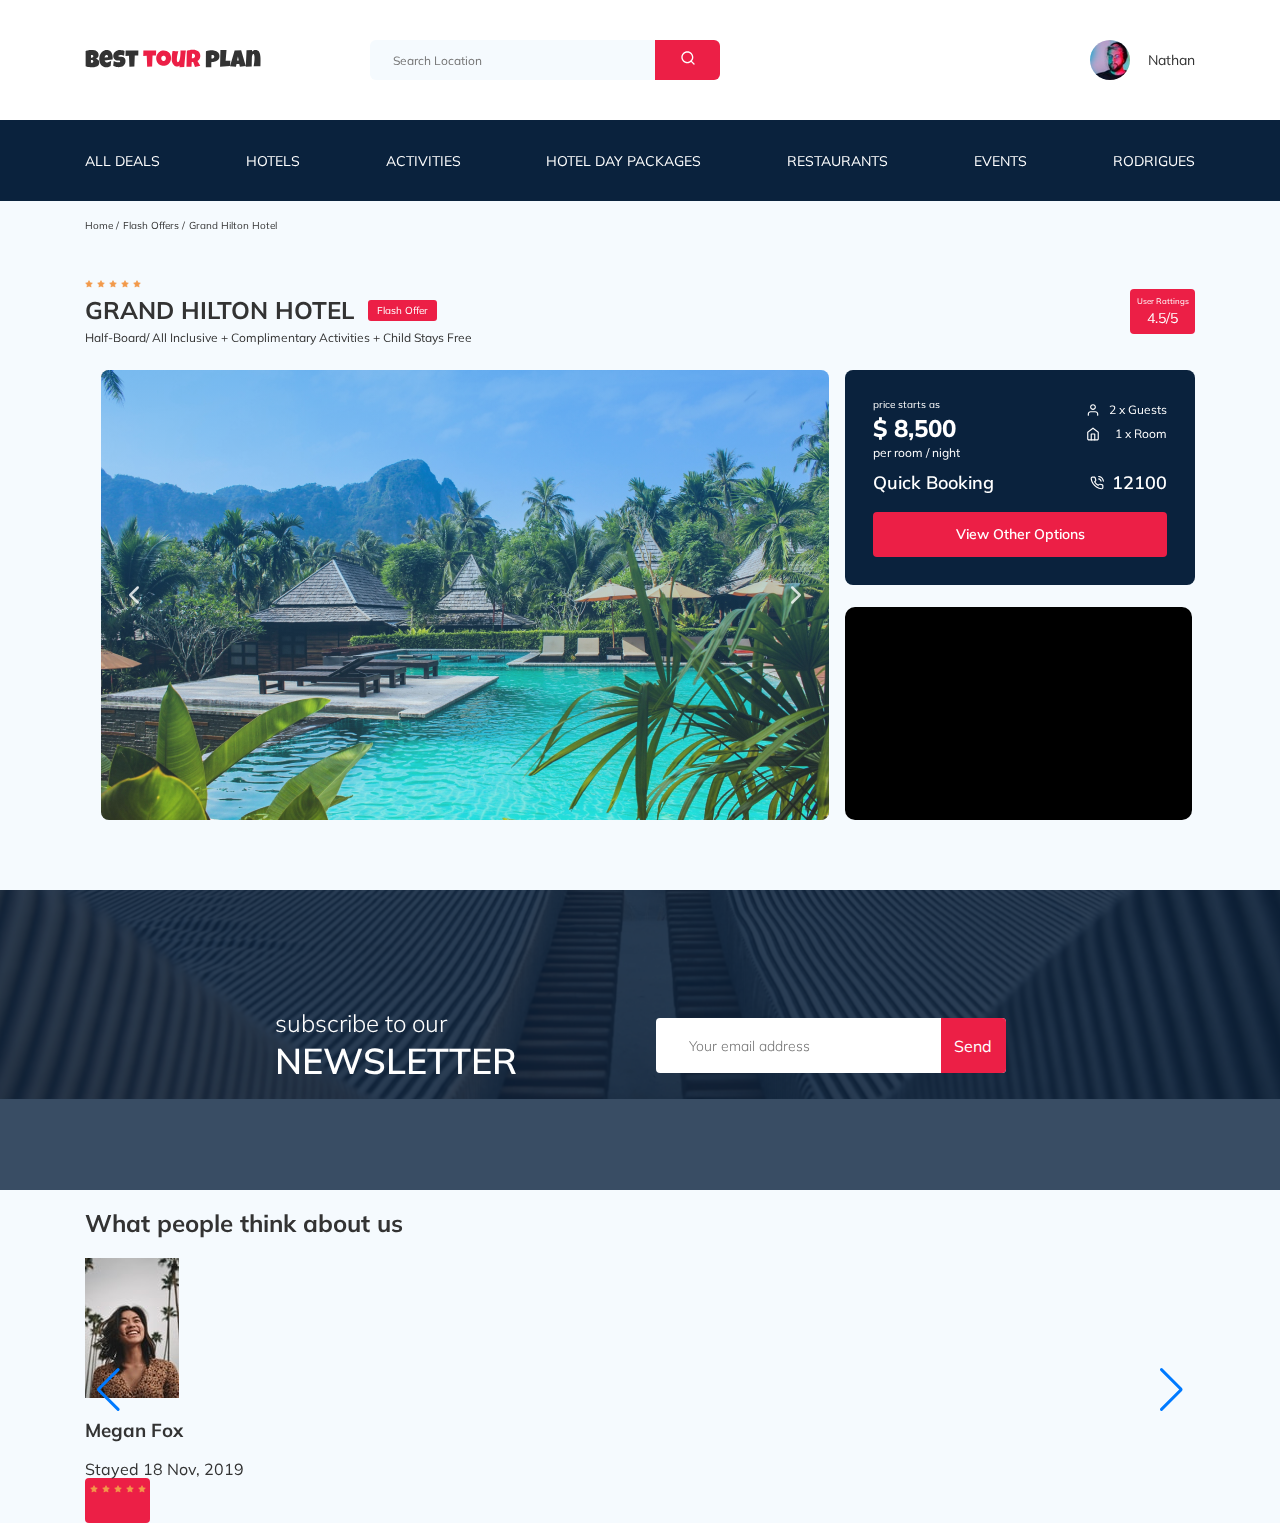
==== index.html @ 9c8f4559 "fix: hotel-slider" ====
<!DOCTYPE html>
<html lang="en">
<head>
    <meta charset="UTF-8">
    <meta http-equiv="X-UA-Compatible" content="IE=edge">
    <meta name="viewport" content="width=device-width, initial-scale=1.0">
    <title>Best Tour Plan - Hotel Booking</title>
    <link rel="preconnect" href="https://fonts.gstatic.com">
    <link href="https://fonts.googleapis.com/css2?family=Mulish:wght@400;700&family=Nunito:wght@400;700;800&display=swap"
        rel="stylesheet">
    <link rel="stylesheet" href="css/swiper-bundle.min.css">
    <link rel="stylesheet" href="css/style.css">
</head>
<body>
    <header class="navbar">
        <div class="container">
            <div class="navbar-top">
                <a href="#" class="logo">
                    <img src="image/horizontal-logo.svg" alt="Logo: Best Tour Plan" class="logo__image">
                </a>

                <form action="#" class="search navbar__search">
                    <input type="text" class="search__input" placeholder="Search Location">
                    <button class="search__button">
                        <img src="image/search.svg" alt="Icon: Search">
                    </button>
                </form>

                <a href="#" class="user navbar__user">
                    <img src="image/user-avatar.jpg" alt="avatar: Nathan" class="user__avatar">
                    <span class="user__name">Nathan</span>
                </a>
                <!-- /.user -->

                <button class="menu-button navbar-top__menu-button">
                    <span class="menu-button__line"></span>
                    <span class="menu-button__line"></span>
                    <span class="menu-button__line"></span>
                </button>
                <!-- /.navbar-top__menu-btn -->
            </div>
            <!-- /.navbar-top -->
        </div>
        <!-- /.container -->

        <div class="navbar-bottom">
            <div class="container">
                <ul class="navbar-menu">
                    <li class="navbar-menu__item">
                        <a href="#" class="navbar-menu__link">All Deals</a>
                    </li>
                    <li class="navbar-menu__item">
                        <a href="#" class="navbar-menu__link">Hotels</a>
                    </li>
                    <li class="navbar-menu__item">
                        <a href="#" class="navbar-menu__link">Activities</a>
                    </li>
                    <li class="navbar-menu__item">
                        <a href="#" class="navbar-menu__link">Hotel Day Packages</a>
                    </li>
                    <li class="navbar-menu__item">
                        <a href="#" class="navbar-menu__link">Restaurants</a>
                    </li>
                    <li class="navbar-menu__item">
                        <a href="#" class="navbar-menu__link">Events</a>
                    </li>
                    <li class="navbar-menu__item">
                        <a href="#" class="navbar-menu__link">Rodrigues</a>
                    </li>
                </ul>
            </div>
        </div>
        <!-- /.navbar-menu -->
    </header>
    <!-- /.header -->

    <nav class="breadcrumb">
        <div class="container">
            <ul class="breadcrumb-list">
                <li class="breadcrumb-list__item">
                    <a href="#" class="breadcrumb-list__link">Home</a>
                </li>
                <li class="breadcrumb-list__item">
                    <a href="#" class="breadcrumb-list__link">Flash Offers</a>
                </li>
                <li class="breadcrumb-list__item">
                    Grand Hilton Hotel
                </li>
            </ul>
            <!-- /.breadcrumb-list -->
        </div>
        <!-- /.container -->
    </nav>
    <!-- /.breadcrumb -->

    <section class="hotel">
        <div class="container">
            <div class="hotel-info">
                <div class="hotel-info__text">
                    <div class="hotel-wrapper">
                        <div class="stars">
                            <img src="image/star.svg" alt="star">
                            <img src="image/star.svg" alt="star">
                            <img src="image/star.svg" alt="star">
                            <img src="image/star.svg" alt="star">
                            <img src="image/star.svg" alt="star">
                        </div>
                        <!-- /.stars -->
                        <h1 class="hotel-name hotel-info__name">GRAND HILTON HOTEL</h1>
                        <span class="offer hotel-info__offer">Flash Offer</span>
                    </div>
                    <!-- /.hotel-wrapper -->
                    <p class="hotel-description hotel-info__description">
                        Half-Board/ All Inclusive + Complimentary Activities + Child Stays Free
                    </p>
                </div>
                <!-- /.hotel-info__text -->

                <div class="rating hotel-info__rating">
                    <span class="rating__text">User Rattings</span>
                    <span class="rating__counter">4.5/5</span>
                </div>
                <!-- /.hotel-info__rating -->
            </div>
            <!-- /.hotel-info -->

            <div class="hotel-grid">
                <!-- Slider main container -->
                <div class="swiper-container hotel-slider hotel__slider">
                    <!-- Additional required wrapper -->
                    <div class="swiper-wrapper">
                        <!-- Slides -->
                        <div class="swiper-slide hotel-slider__item">
                            <img class="swiper-slide__image" src="image/slide.jpg" alt="slide 1">
                        </div>
                        <div class="swiper-slide hotel-slider__item">
                            <img class="swiper-slide__image" src="image/slide-2.jpg" alt="slide 2">
                        </div>
                        <div class="swiper-slide hotel-slider__item">
                            <img class="swiper-slide__image" src="image/slide-3.jpg" alt="slide 3">
                        </div>
                        <div class="swiper-slide hotel-slider__item">
                            <img class="swiper-slide__image" src="image/slide-4.jpg" alt="slide 3">
                        </div>
                        <div class="swiper-slide hotel-slider__item">
                            <img class="swiper-slide__image" src="image/slide-5.jpg" alt="slide 3">
                        </div>
                        ...
                    </div>
                    <!-- If we need navigation buttons -->
                    <button class="hotel-slider__button hotel-slider__button--prev"></button>
                    <button class="hotel-slider__button hotel-slider__button--next"></button>
                </div>
                <!-- /.swiper-wrapper -->

                <div class="hotel-right">
                    <div class="booking">
                        <div class="booking__info">
                            <div class="booking__price">
                                <span class="booking__start">price starts as</span>
                                <strong class="booking__pricetag">$ 8,500</strong>
                                <span class="booking__per-room">per room / night</span>
                            </div>
                            <!-- /.booking__price -->
                            <div class="booking__room">
                                <div class="booking__text">
                                    <img src="image/user.svg" alt="Icon: user" class="booking__icon">
                                    <span class="booking__description">2 x Guests</span>
                                </div>
                                <!-- /.booking__text -->
                                <div class="booking__text">
                                    <img src="image/home.svg" alt="Icon: home" class="booking__icon">
                                    <span class="booking__description">1 x Room</span>
                                </div>
                                <!-- /.booking__text -->
                            </div>
                            <!-- /.booking__room -->
                        </div>
                        <!-- /.booking__info -->
                    
                        <div class="booking__call-center">
                            <span class="booking__heading">Quick Booking</span>
                            <a href="tel:12100" class="booking__number">
                                <img src="image/phone-call.svg" alt="Icon: phone">
                                <span class="booking__num">12100</span>
                            </a>
                        </div>
                        <!-- /.booking__call-center -->
                    
                        <button class="button booking__button">View Other Options</button>
                    </div>
                    <!-- /.booking -->
                    
                    <div class="map">
                        <iframe
                            src="https://www.google.com/maps/embed?pb=!1m18!1m12!1m3!1d7904.092076195452!2d98.29063235278838!3d7.89025261319599!2m3!1f0!2f0!3f0!3m2!1i1024!2i768!4f13.1!3m3!1m2!1s0x30503b7bfcd9f903%3A0xf7065fac1e3d7c48!2sDoubleTree%20by%20Hilton%20Phuket%20Banthai%20Resort!5e0!3m2!1sru!2sru!4v1622367043527!5m2!1sru!2sru"
                            width="100%" height="213" style="border:0;" allowfullscreen="" loading="lazy">
                        </iframe>
                    </div>
                    <!-- /.map -->
                </div>
                <!-- /.hotel-right -->
            </div>
            <!-- /.hotel-grid -->
        </div>
        <!-- /.container -->
    </section>
    <!-- /.hotel -->

    <section class="newsletter parallax-window" data-parallax="scroll" data-image-src="image/newsletter-bg.jpg">
        <div class="newsletter-wrapper">
            <h2 class="newsletter-title newsletter__title">
                subscribe to our
                <span class="newsletter-title__strong">Newsletter</span>
            </h2>
            <form action="#" class="subscribe newsletter__subscribe">
                <input type="text" class="subscribe__input" placeholder="Your email address">
                <button class="subscribe__button">Send</button>
            </form>
        </div>
        <!-- /.newsletter-wrapper -->
    </section>
    <!-- /.newsletter -->

    <section class="reviews">
        <div class="container">
            <h2 class="section-title">What people think about us</h2>

            <!-- Slider main container -->
            <div class="swiper-container reviews-slider">
                <!-- Additional required wrapper -->
                <div class="swiper-wrapper">
                    <!-- Slides -->
                    <div class="swiper-slide">
                        <div class="reviews-slider__item">
                            <div class="reviews-slider__profile">
                                <img 
                                    src="image/reviews-avatar.jpg" 
                                    alt="Photo: Megan Fox" 
                                    class="reviews-slider__avatar"
                                >
                                <h3 class="reviews-slider__username">Megan Fox</h3>
                                <span class="reviews-slider__date">Stayed 18 Nov, 2019</span>
                                <div class="rating">
                                    <img src="image/star.svg" alt="star">
                                    <img src="image/star.svg" alt="star">
                                    <img src="image/star.svg" alt="star">
                                    <img src="image/star.svg" alt="star">
                                    <img src="image/star.svg" alt="star">
                                </div>
                                <!-- /.rating -->
                            </div>
                            <!-- /.reviews-slider__profile -->
                        </div>
                        <!-- /.reviews-slider__item -->
                    </div>
                    <!-- /.swiper-slide -->
                    ...
                </div>
                <!-- /.Additional required wrapper -->
            
                <!-- If we need navigation buttons -->
                <div class="swiper-button-prev"></div>
                <div class="swiper-button-next"></div>
            </div>
            <!-- /.swiper-container reviews-slider -->
        </div>
        <!-- /.container -->
    </section>
    <!-- /.reviews -->

    <script src="js/jquery-3.6.0.min.js"></script>
    <script src="js/swiper-bundle.min.js"></script>
    <script src="js/parallax.js"></script>
    <script src="js/main.js"></script>
</body>
</html>
---- css/style.css ----
* {
  -webkit-box-sizing: border-box;
          box-sizing: border-box;
}

body {
  font-family: 'Mulish', sans-serif;
  background-color: #F5FAFE;
  color: #333333;
}

.container {
  max-width: 1110px;
  margin: auto;
}

img {
  max-width: 100%;
}

/*! normalize.css v8.0.1 | MIT License | github.com/necolas/normalize.css */
/* Document
   ========================================================================== */
/**
 * 1. Correct the line height in all browsers.
 * 2. Prevent adjustments of font size after orientation changes in iOS.
 */
html {
  line-height: 1.15;
  /* 1 */
  -webkit-text-size-adjust: 100%;
  /* 2 */
}

/* Sections
   ========================================================================== */
/**
 * Remove the margin in all browsers.
 */
body {
  margin: 0;
}

/**
 * Render the `main` element consistently in IE.
 */
main {
  display: block;
}

/**
 * Correct the font size and margin on `h1` elements within `section` and
 * `article` contexts in Chrome, Firefox, and Safari.
 */
h1 {
  font-size: 2em;
  margin: 0.67em 0;
}

/* Grouping content
   ========================================================================== */
/**
 * 1. Add the correct box sizing in Firefox.
 * 2. Show the overflow in Edge and IE.
 */
hr {
  -webkit-box-sizing: content-box;
          box-sizing: content-box;
  /* 1 */
  height: 0;
  /* 1 */
  overflow: visible;
  /* 2 */
}

/**
 * 1. Correct the inheritance and scaling of font size in all browsers.
 * 2. Correct the odd `em` font sizing in all browsers.
 */
pre {
  font-family: monospace, monospace;
  /* 1 */
  font-size: 1em;
  /* 2 */
}

/* Text-level semantics
   ========================================================================== */
/**
 * Remove the gray background on active links in IE 10.
 */
a {
  background-color: transparent;
}

/**
 * 1. Remove the bottom border in Chrome 57-
 * 2. Add the correct text decoration in Chrome, Edge, IE, Opera, and Safari.
 */
abbr[title] {
  border-bottom: none;
  /* 1 */
  text-decoration: underline;
  /* 2 */
  -webkit-text-decoration: underline dotted;
          text-decoration: underline dotted;
  /* 2 */
}

/**
 * Add the correct font weight in Chrome, Edge, and Safari.
 */
b,
strong {
  font-weight: bolder;
}

/**
 * 1. Correct the inheritance and scaling of font size in all browsers.
 * 2. Correct the odd `em` font sizing in all browsers.
 */
code,
kbd,
samp {
  font-family: monospace, monospace;
  /* 1 */
  font-size: 1em;
  /* 2 */
}

/**
 * Add the correct font size in all browsers.
 */
small {
  font-size: 80%;
}

/**
 * Prevent `sub` and `sup` elements from affecting the line height in
 * all browsers.
 */
sub,
sup {
  font-size: 75%;
  line-height: 0;
  position: relative;
  vertical-align: baseline;
}

sub {
  bottom: -0.25em;
}

sup {
  top: -0.5em;
}

/* Embedded content
   ========================================================================== */
/**
 * Remove the border on images inside links in IE 10.
 */
img {
  border-style: none;
}

/* Forms
   ========================================================================== */
/**
 * 1. Change the font styles in all browsers.
 * 2. Remove the margin in Firefox and Safari.
 */
button,
input,
optgroup,
select,
textarea {
  font-family: inherit;
  /* 1 */
  font-size: 100%;
  /* 1 */
  line-height: 1.15;
  /* 1 */
  margin: 0;
  /* 2 */
}

/**
 * Show the overflow in IE.
 * 1. Show the overflow in Edge.
 */
button,
input {
  /* 1 */
  overflow: visible;
}

/**
 * Remove the inheritance of text transform in Edge, Firefox, and IE.
 * 1. Remove the inheritance of text transform in Firefox.
 */
button,
select {
  /* 1 */
  text-transform: none;
}

/**
 * Correct the inability to style clickable types in iOS and Safari.
 */
button,
[type="button"],
[type="reset"],
[type="submit"] {
  -webkit-appearance: button;
}

/**
 * Remove the inner border and padding in Firefox.
 */
button::-moz-focus-inner,
[type="button"]::-moz-focus-inner,
[type="reset"]::-moz-focus-inner,
[type="submit"]::-moz-focus-inner {
  border-style: none;
  padding: 0;
}

/**
 * Restore the focus styles unset by the previous rule.
 */
button:-moz-focusring,
[type="button"]:-moz-focusring,
[type="reset"]:-moz-focusring,
[type="submit"]:-moz-focusring {
  outline: 1px dotted ButtonText;
}

/**
 * Correct the padding in Firefox.
 */
fieldset {
  padding: 0.35em 0.75em 0.625em;
}

/**
 * 1. Correct the text wrapping in Edge and IE.
 * 2. Correct the color inheritance from `fieldset` elements in IE.
 * 3. Remove the padding so developers are not caught out when they zero out
 *    `fieldset` elements in all browsers.
 */
legend {
  -webkit-box-sizing: border-box;
          box-sizing: border-box;
  /* 1 */
  color: inherit;
  /* 2 */
  display: table;
  /* 1 */
  max-width: 100%;
  /* 1 */
  padding: 0;
  /* 3 */
  white-space: normal;
  /* 1 */
}

/**
 * Add the correct vertical alignment in Chrome, Firefox, and Opera.
 */
progress {
  vertical-align: baseline;
}

/**
 * Remove the default vertical scrollbar in IE 10+.
 */
textarea {
  overflow: auto;
}

/**
 * 1. Add the correct box sizing in IE 10.
 * 2. Remove the padding in IE 10.
 */
[type="checkbox"],
[type="radio"] {
  -webkit-box-sizing: border-box;
          box-sizing: border-box;
  /* 1 */
  padding: 0;
  /* 2 */
}

/**
 * Correct the cursor style of increment and decrement buttons in Chrome.
 */
[type="number"]::-webkit-inner-spin-button,
[type="number"]::-webkit-outer-spin-button {
  height: auto;
}

/**
 * 1. Correct the odd appearance in Chrome and Safari.
 * 2. Correct the outline style in Safari.
 */
[type="search"] {
  -webkit-appearance: textfield;
  /* 1 */
  outline-offset: -2px;
  /* 2 */
}

/**
 * Remove the inner padding in Chrome and Safari on macOS.
 */
[type="search"]::-webkit-search-decoration {
  -webkit-appearance: none;
}

/**
 * 1. Correct the inability to style clickable types in iOS and Safari.
 * 2. Change font properties to `inherit` in Safari.
 */
::-webkit-file-upload-button {
  -webkit-appearance: button;
  /* 1 */
  font: inherit;
  /* 2 */
}

/* Interactive
   ========================================================================== */
/*
 * Add the correct display in Edge, IE 10+, and Firefox.
 */
details {
  display: block;
}

/*
 * Add the correct display in all browsers.
 */
summary {
  display: list-item;
}

/* Misc
   ========================================================================== */
/**
 * Add the correct display in IE 10+.
 */
template {
  display: none;
}

/**
 * Add the correct display in IE 10.
 */
[hidden] {
  display: none;
}

.navbar {
  background: #fff;
}

.navbar-top {
  display: -webkit-box;
  display: -ms-flexbox;
  display: flex;
  -webkit-box-align: center;
      -ms-flex-align: center;
          align-items: center;
  -webkit-box-pack: justify;
      -ms-flex-pack: justify;
          justify-content: space-between;
  padding-top: 40px;
  padding-bottom: 40px;
}

.navbar-top__menu-button {
  display: none;
}

.navbar__search {
  margin-right: auto;
  margin-left: 108px;
}

.navbar-bottom {
  background-color: #0A223D;
}

.navbar-menu {
  list-style: none;
  margin: 0;
  padding: 31px 0;
  display: -webkit-box;
  display: -ms-flexbox;
  display: flex;
  -webkit-box-pack: justify;
      -ms-flex-pack: justify;
          justify-content: space-between;
  -webkit-box-align: center;
      -ms-flex-align: center;
          align-items: center;
  color: #fff;
}

.navbar-menu__link {
  color: inherit;
  text-decoration: none;
  text-transform: uppercase;
  font-size: 14px;
  line-height: 18px;
}

.logo {
  width: 177px;
}

.search {
  display: -webkit-box;
  display: -ms-flexbox;
  display: flex;
  position: relative;
  overflow: hidden;
  border-radius: 6px;
  height: 40px;
}

.search__input {
  width: 350px;
  height: 100%;
  padding-left: 23px;
  padding-right: 75px;
  background-color: #F5FAFE;
  border: none;
  font-size: 12px;
  line-height: 15px;
  color: #333333;
}

.search__button {
  position: absolute;
  top: 0;
  right: 0;
  width: 65px;
  height: 100%;
  border: none;
  background-color: #EC1F46;
}

.user {
  display: -webkit-box;
  display: -ms-flexbox;
  display: flex;
  -webkit-box-align: center;
      -ms-flex-align: center;
          align-items: center;
  text-decoration: none;
}

.user__avatar {
  width: 40px;
  height: 40px;
  border-radius: 50%;
  -o-object-fit: cover;
     object-fit: cover;
}

.user__name {
  margin-left: 18px;
  font-size: 14px;
  line-height: 18px;
  color: #333333;
}

.breadcrumb-list {
  display: -webkit-box;
  display: -ms-flexbox;
  display: flex;
  -webkit-box-align: center;
      -ms-flex-align: center;
          align-items: center;
  padding: 18px 0;
  margin: 0;
  list-style: none;
}

.breadcrumb-list__item {
  font-size: 10px;
  line-height: 13px;
}

.breadcrumb-list__item:not(:last-child)::after {
  content: '/';
  margin-right: 4px;
}

.breadcrumb-list__link {
  text-decoration: none;
  color: inherit;
}

.hotel {
  padding-top: 23px;
  padding-bottom: 70px;
}

.hotel-info {
  display: -webkit-box;
  display: -ms-flexbox;
  display: flex;
  -webkit-box-align: center;
      -ms-flex-align: center;
          align-items: center;
  -webkit-box-pack: justify;
      -ms-flex-pack: justify;
          justify-content: space-between;
  padding-bottom: 20px;
}

.hotel-info__offer {
  margin-left: 14px;
  margin-top: 4px;
}

.hotel-info__name {
  margin-top: 4px;
  margin-bottom: 0;
}

.hotel-info__description {
  margin: 5px 0;
}

.hotel-name {
  font-size: 24px;
  line-height: 30px;
}

.hotel-wrapper {
  display: -webkit-box;
  display: -ms-flexbox;
  display: flex;
  -ms-flex-wrap: wrap;
      flex-wrap: wrap;
  -webkit-box-align: center;
      -ms-flex-align: center;
          align-items: center;
}

.hotel-description {
  font-size: 12px;
  line-height: 15px;
}

.hotel-grid {
  display: -webkit-box;
  display: -ms-flexbox;
  display: flex;
  -webkit-box-pack: justify;
      -ms-flex-pack: justify;
          justify-content: space-between;
}

.hotel-right {
  display: -webkit-box;
  display: -ms-flexbox;
  display: flex;
  -webkit-box-orient: vertical;
  -webkit-box-direction: normal;
      -ms-flex-direction: column;
          flex-direction: column;
  -webkit-box-pack: justify;
      -ms-flex-pack: justify;
          justify-content: space-between;
}

.hotel-slider {
  width: 728px;
  height: 450px;
}

.hotel-slider__item {
  width: 100%;
  height: 100%;
  position: relative;
  border-radius: 8px;
  overflow: hidden;
}

.hotel-slider__item::after {
  content: '';
  position: absolute;
  width: 100%;
  height: 100%;
  top: 0;
  left: 0;
  right: 0;
  bottom: 0;
  background: -webkit-gradient(linear, left top, left bottom, from(rgba(0, 122, 223, 0.48)), to(rgba(255, 255, 255, 0.128)));
  background: linear-gradient(180deg, rgba(0, 122, 223, 0.48) 0%, rgba(255, 255, 255, 0.128) 100%);
  z-index: 10;
}

.hotel-slider__button {
  position: absolute;
  top: 50%;
  -webkit-transform: translateY(-50%);
          transform: translateY(-50%);
  z-index: 99;
  width: 30px;
  height: 30px;
  border: none;
  cursor: pointer;
  background-repeat: no-repeat;
  background-position: center;
  background-size: 10px;
  background-color: transparent;
}

.hotel-slider__button--next {
  right: 18px;
  background-image: url(../image/arrow-next.svg);
}

.hotel-slider__button--prev {
  left: 18px;
  background-image: url(../image/arrow-prev.svg);
}

.stars {
  -ms-flex-preferred-size: 100%;
      flex-basis: 100%;
}

.offer {
  font-size: 10px;
  line-height: 13px;
  padding: 4px 9px;
  background-color: #EC1F46;
  border-radius: 3px;
  color: #fff;
}

.rating {
  max-width: 65px;
  min-height: 45px;
  text-align: center;
  color: #fff;
  background-color: #EC1F46;
  border-radius: 4px;
}

.rating__text {
  font-size: 8px;
  line-height: 10px;
}

.rating__counter {
  font-size: 14px;
  line-height: 18px;
}

.booking {
  background-color: #0A223D;
  color: #fff;
  border-radius: 8px;
  width: 350px;
  min-height: 210px;
  padding: 28px;
}

.booking__info {
  display: -webkit-box;
  display: -ms-flexbox;
  display: flex;
  -webkit-box-pack: justify;
      -ms-flex-pack: justify;
          justify-content: space-between;
  margin-bottom: 9px;
}

.booking__price {
  display: -webkit-box;
  display: -ms-flexbox;
  display: flex;
  -webkit-box-orient: vertical;
  -webkit-box-direction: normal;
      -ms-flex-direction: column;
          flex-direction: column;
}

.booking__start {
  font-weight: normal;
  font-size: 10px;
  line-height: 14px;
}

.booking__pricetag {
  font-weight: 800;
  font-size: 24px;
  line-height: 33px;
}

.booking__per-room {
  font-style: normal;
  font-weight: normal;
  font-size: 12px;
  line-height: 16px;
}

.booking__room {
  margin-top: 4px;
}

.booking__text {
  display: -webkit-box;
  display: -ms-flexbox;
  display: flex;
  -webkit-box-align: center;
      -ms-flex-align: center;
          align-items: center;
  -webkit-box-pack: justify;
      -ms-flex-pack: justify;
          justify-content: space-between;
  margin-bottom: 8px;
  font-style: normal;
  font-weight: normal;
  font-size: 12px;
  line-height: 16px;
}

.booking__description {
  margin-left: 9px;
}

.booking__call-center {
  display: -webkit-box;
  display: -ms-flexbox;
  display: flex;
  -webkit-box-align: center;
      -ms-flex-align: center;
          align-items: center;
  -webkit-box-pack: justify;
      -ms-flex-pack: justify;
          justify-content: space-between;
  margin-bottom: 17px;
}

.booking__heading {
  font-style: normal;
  font-weight: 600;
  font-size: 18px;
  line-height: 25px;
}

.booking__number {
  display: -webkit-box;
  display: -ms-flexbox;
  display: flex;
  -webkit-box-align: center;
      -ms-flex-align: center;
          align-items: center;
  -webkit-box-pack: justify;
      -ms-flex-pack: justify;
          justify-content: space-between;
  color: inherit;
  text-decoration: none;
  font-weight: 600;
  font-size: 18px;
  line-height: 25px;
}

.booking__num {
  margin-left: 8px;
}

.booking__button {
  width: 100%;
  min-height: 45px;
  font-weight: 600;
  font-size: 14px;
  line-height: 19px;
  border-radius: 4px;
  background-color: #EC1F46;
  border: none;
  color: #fff;
  cursor: pointer;
}

.map {
  width: 347px;
  height: 213px;
  background-color: #000;
  border-radius: 10px;
  overflow: hidden;
}

.newsletter {
  position: relative;
  padding: 98px 0 87px 0;
  background-image: url(../image/newsletter-bg.jpg);
  background-repeat: no-repeat;
  background-size: cover;
}

.newsletter::before {
  content: '';
  position: absolute;
  top: 0;
  left: 0;
  right: 0;
  bottom: 0;
  width: 100%;
  height: 100%;
  background-color: rgba(10, 34, 61, 0.8);
}

.newsletter-wrapper {
  position: relative;
  display: -webkit-box;
  display: -ms-flexbox;
  display: flex;
  -webkit-box-align: center;
      -ms-flex-align: center;
          align-items: center;
  -webkit-box-pack: justify;
      -ms-flex-pack: justify;
          justify-content: space-between;
  max-width: 731px;
  margin: auto;
}

.newsletter-title {
  color: #fff;
  font-style: normal;
  font-weight: 300;
  font-size: 24px;
  line-height: 30px;
}

.newsletter-title__strong {
  display: block;
  font-weight: 600;
  font-size: 36px;
  line-height: 45px;
  text-transform: uppercase;
}

.subscribe {
  position: relative;
  width: 350px;
  height: 55px;
  border-radius: 4px;
  overflow: hidden;
}

.subscribe__input {
  position: absolute;
  width: 100%;
  height: 100%;
  border: none;
  padding-left: 33px;
  padding-right: 75px;
  font-style: normal;
  font-weight: 300;
  font-size: 14px;
  line-height: 18px;
}

.subscribe__button {
  position: absolute;
  min-width: 65px;
  right: 0;
  top: 0;
  height: 100%;
  border: none;
  background-color: #EC1F46;
  color: #fff;
  cursor: pointer;
}

.parallax-window {
  background: transparent;
}

@media (max-width: 1200px) {
  .container {
    max-width: 960px;
  }
  .slider {
    width: 590px;
  }
  .swiper-slide__image {
    width: 100%;
    height: 100%;
    -o-object-fit: cover;
       object-fit: cover;
  }
}

@media (max-width: 992px) {
  .container,
  .newsletter-wrapper {
    max-width: 700px;
  }
  .logo {
    width: 132px;
  }
  .navbar-top {
    padding-top: 30px;
    padding-bottom: 30px;
  }
  .navbar__search {
    margin-left: auto;
  }
  .navbar-menu {
    padding-top: 22px;
    padding-bottom: 22px;
  }
  .navbar-menu__link {
    font-size: 12px;
    line-height: 15px;
  }
  .search__input {
    width: 340px;
  }
  .hotel-grid {
    -webkit-box-orient: vertical;
    -webkit-box-direction: normal;
        -ms-flex-direction: column;
            flex-direction: column;
  }
  .hotel__slider {
    margin-bottom: 30px;
  }
  .hotel-right {
    -webkit-box-orient: horizontal;
    -webkit-box-direction: normal;
        -ms-flex-direction: row;
            flex-direction: row;
  }
  .booking {
    width: 340px;
  }
  .slider {
    width: 100%;
  }
  .map {
    width: 340px;
  }
}

@media (max-width: 768px) {
  .container {
    max-width: 576px;
    width: 92%;
  }
  .navbar__search, .navbar-menu, .navbar__user {
    display: none;
  }
  .menu-button {
    display: -webkit-box;
    display: -ms-flexbox;
    display: flex;
    width: 16px;
    height: 11px;
    padding: 0;
    -webkit-box-align: center;
        -ms-flex-align: center;
            align-items: center;
    -webkit-box-pack: justify;
        -ms-flex-pack: justify;
            justify-content: space-between;
    -webkit-box-orient: vertical;
    -webkit-box-direction: normal;
        -ms-flex-direction: column;
            flex-direction: column;
    border: none;
    background-color: #fff;
    cursor: pointer;
  }
  .menu-button__line {
    width: 16px;
    height: 1px;
    background-color: #333333;
  }
  .stars {
    -ms-flex-preferred-size: auto;
        flex-basis: auto;
  }
  .hotel-name {
    -ms-flex-preferred-size: 100%;
        flex-basis: 100%;
  }
  .hotel-wrapper {
    -webkit-box-pack: justify;
        -ms-flex-pack: justify;
            justify-content: space-between;
  }
  .hotel-info__text {
    width: 100%;
  }
  .hotel-info__name {
    margin-top: 10px;
  }
  .hotel-info__rating {
    display: none;
  }
  .hotel-info__offer {
    -webkit-box-ordinal-group: 0;
        -ms-flex-order: -1;
            order: -1;
    margin-left: 0;
  }
  .slider {
    height: 350px;
  }
  .hotel-right {
    -webkit-box-orient: vertical;
    -webkit-box-direction: normal;
        -ms-flex-direction: column;
            flex-direction: column;
    min-height: 450px;
  }
  .booking {
    width: 100%;
  }
  .map {
    width: 100%;
  }
  .newsletter-wrapper {
    -webkit-box-orient: vertical;
    -webkit-box-direction: normal;
        -ms-flex-direction: column;
            flex-direction: column;
    -webkit-box-align: start;
        -ms-flex-align: start;
            align-items: flex-start;
    max-width: 576px;
    width: 92%;
  }
}

@media (max-width: 576px) {
  .logo {
    width: 99px;
  }
  .slider {
    height: 250px;
  }
  .hotel__slider {
    margin-bottom: 20px;
  }
  .newsletter {
    padding: 76px 0 83px 0;
  }
  .newsletter__title {
    margin-bottom: 37px;
  }
  .subscribe {
    width: 100%;
  }
}
/*# sourceMappingURL=style.css.map */
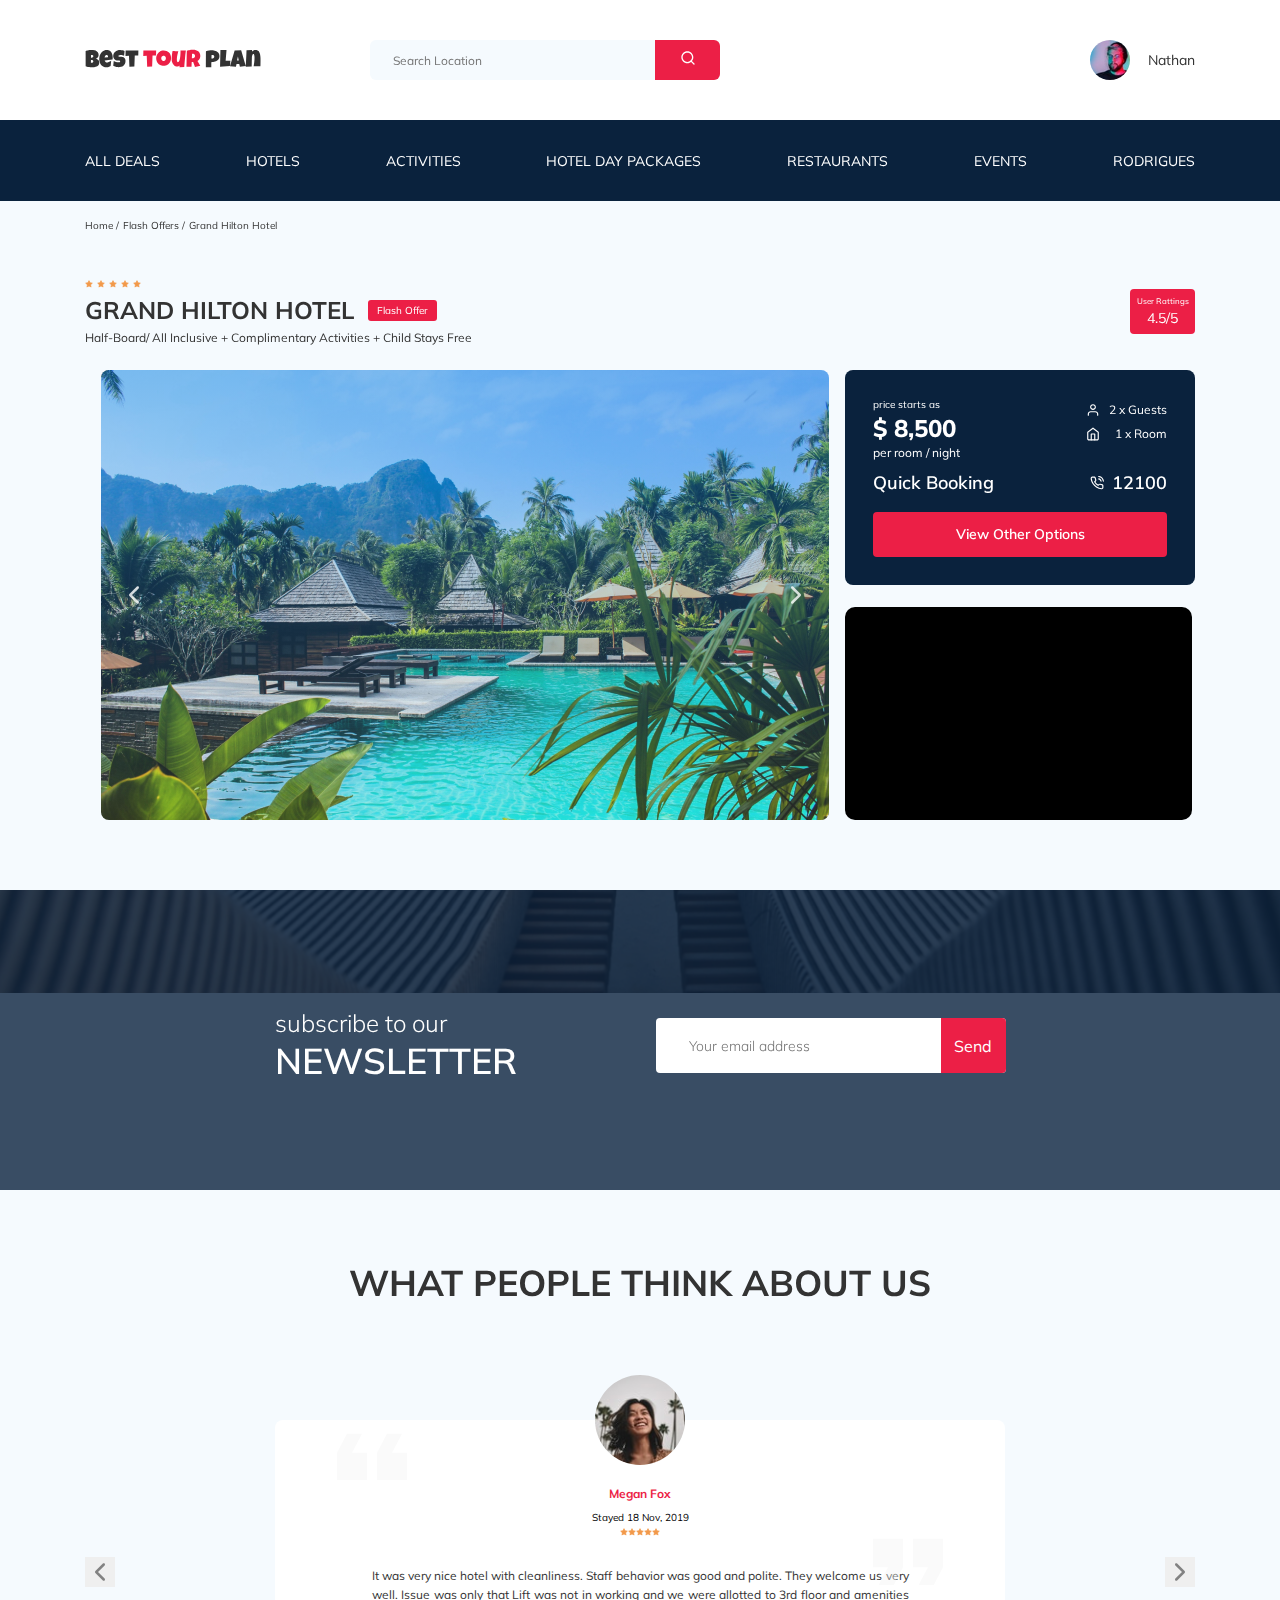
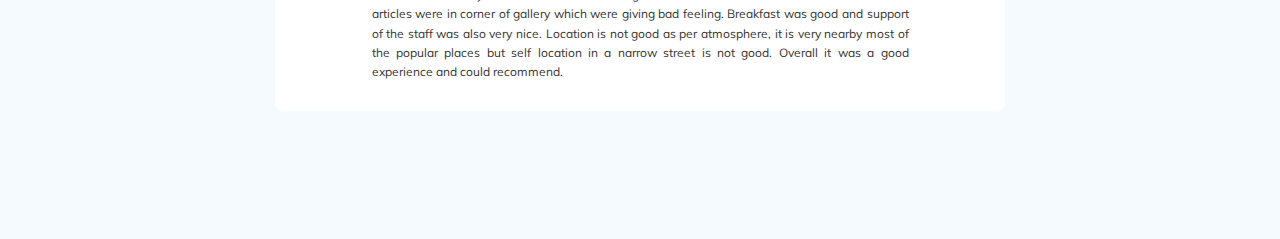
==== commit 7035f126: "create: reviews section" ====
--- a/index.html
+++ b/index.html
@@ -224,7 +224,7 @@
 
     <section class="reviews">
         <div class="container">
-            <h2 class="section-title">What people think about us</h2>
+            <h2 class="reviews__title">What people think about us</h2>
 
             <!-- Slider main container -->
             <div class="swiper-container reviews-slider">
@@ -241,7 +241,7 @@
                                 >
                                 <h3 class="reviews-slider__username">Megan Fox</h3>
                                 <span class="reviews-slider__date">Stayed 18 Nov, 2019</span>
-                                <div class="rating">
+                                <div class="reviews-slider__rating">
                                     <img src="image/star.svg" alt="star">
                                     <img src="image/star.svg" alt="star">
                                     <img src="image/star.svg" alt="star">
@@ -251,6 +251,138 @@
                                 <!-- /.rating -->
                             </div>
                             <!-- /.reviews-slider__profile -->
+                            <p class="reviews-slider__text">
+                                It was very nice hotel with cleanliness. Staff behavior was good and polite. They welcome us very well. Issue was only
+                                that Lift was not in working and we were allotted to 3rd floor and amenities articles were in corner of gallery which
+                                were giving bad feeling. Breakfast was good and support of the staff was also very nice. Location is not good as per
+                                atmosphere, it is very nearby most of the popular places but self location in a narrow street is not good. Overall it
+                                was a good experience and could recommend.
+                            </p>
+                        </div>
+                        <!-- /.reviews-slider__item -->
+                    </div>
+                    <!-- /.swiper-slide -->
+
+                    <div class="swiper-slide">
+                        <div class="reviews-slider__item">
+                            <div class="reviews-slider__profile">
+                                <img src="image/reviews-avatar-2.jpg" alt="Photo: Nick Rikky" class="reviews-slider__avatar">
+                                <h3 class="reviews-slider__username">Nick Rikky</h3>
+                                <span class="reviews-slider__date">Stayed 21 Dec, 2020</span>
+                                <div class="reviews-slider__rating">
+                                    <img src="image/star.svg" alt="star">
+                                    <img src="image/star.svg" alt="star">
+                                    <img src="image/star.svg" alt="star">
+                                </div>
+                                <!-- /.rating -->
+                            </div>
+                            <!-- /.reviews-slider__profile -->
+                            <p class="reviews-slider__text">
+                                Lorem ipsum dolor sit amet consectetur adipisicing elit. 
+                                Voluptates, laborum veritatis! Nisi quo, magnam similique 
+                                accusamus repellendus vero? Ipsam, sit! Lorem ipsum dolor 
+                                sit amet consectetur adipisicing elit. Sint ducimus expedita 
+                                sequi enim necessitatibus quis vero quibusdam. Debitis, 
+                                earum ipsam.
+                            </p>
+                        </div>
+                        <!-- /.reviews-slider__item -->
+                    </div>
+                    <!-- /.swiper-slide -->
+
+                    <div class="swiper-slide">
+                        <div class="reviews-slider__item">
+                            <div class="reviews-slider__profile">
+                                <img src="image/reviews-avatar-3.jpg" alt="Photo: Marry Johns" class="reviews-slider__avatar">
+                                <h3 class="reviews-slider__username">Marry Johns</h3>
+                                <span class="reviews-slider__date">Stayed 10 Jun, 2018</span>
+                                <div class="reviews-slider__rating">
+                                    <img src="image/star.svg" alt="star">
+                                    <img src="image/star.svg" alt="star">
+                                    <img src="image/star.svg" alt="star">
+                                    <img src="image/star.svg" alt="star">
+                                </div>
+                                <!-- /.rating -->
+                            </div>
+                            <!-- /.reviews-slider__profile -->
+                            <p class="reviews-slider__text">
+                                Lorem ipsum, dolor sit amet consectetur adipisicing elit. Enim 
+                                odit itaque omnis mollitia dolorem eum cum, aut nam aspernatur 
+                                magni obcaecati voluptatibus. Libero, molestias! Quod ad unde 
+                                eligendi blanditiis iure quasi error vitae fugit porro 
+                                obcaecati dolorum tempore at, quam natus dignissimos laborum 
+                                eius deleniti dolorem. Perspiciatis id recusandae nam impedit 
+                                excepturi tempore cupiditate cumque, unde iste, consectetur 
+                                eveniet doloremque?
+                            </p>
+                        </div>
+                        <!-- /.reviews-slider__item -->
+                    </div>
+                    <!-- /.swiper-slide -->
+
+                    <div class="swiper-slide">
+                        <div class="reviews-slider__item">
+                            <div class="reviews-slider__profile">
+                                <img src="image/reviews-avatar-4.jpg" alt="Photo: Polina Mallina" class="reviews-slider__avatar">
+                                <h3 class="reviews-slider__username">Polina Mallina</h3>
+                                <span class="reviews-slider__date">Stayed 15 Aug, 2017</span>
+                                <div class="reviews-slider__rating">
+                                    <img src="image/star.svg" alt="star">
+                                    <img src="image/star.svg" alt="star">
+                                    <img src="image/star.svg" alt="star">
+                                    <img src="image/star.svg" alt="star">
+                                    <img src="image/star.svg" alt="star">
+                                </div>
+                                <!-- /.rating -->
+                            </div>
+                            <!-- /.reviews-slider__profile -->
+                            <p class="reviews-slider__text">
+                                Lorem, ipsum dolor sit amet consectetur adipisicing elit. 
+                                Suscipit, delectus. Praesentium odit itaque, perferendis totam 
+                                sunt mollitia repudiandae, eum minus eligendi veritatis non 
+                                quos, alias aliquid. Earum aspernatur tempora repudiandae 
+                                accusantium quae! Beatae dicta, ab accusamus laborum porro 
+                                optio alias reiciendis illo blanditiis nam dolor voluptas 
+                                dolores doloribus laudantium doloremque libero pariatur id a 
+                                quod molestiae. Molestias quae esse minima voluptatum iusto 
+                                possimus earum reprehenderit fugiat, optio accusamus odit 
+                                numquam, aperiam delectus a sed dolorem sapiente voluptatem 
+                                deleniti doloremque distinctio dolore? Quo ullam eum quae, 
+                                aut itaque praesentium voluptatem, facere quia fuga delectus 
+                                id, unde excepturi quasi odit placeat corrupti?
+                            </p>
+                        </div>
+                        <!-- /.reviews-slider__item -->
+                    </div>
+                    <!-- /.swiper-slide -->
+
+                    <div class="swiper-slide">
+                        <div class="reviews-slider__item">
+                            <div class="reviews-slider__profile">
+                                <img src="image/reviews-avatar-5.jpg" alt="Photo: Madina Pauls" class="reviews-slider__avatar">
+                                <h3 class="reviews-slider__username">Madina Pauls</h3>
+                                <span class="reviews-slider__date">Stayed 30 Dec, 2019</span>
+                                <div class="reviews-slider__rating">
+                                    <img src="image/star.svg" alt="star">
+                                    <img src="image/star.svg" alt="star">
+                                    <img src="image/star.svg" alt="star">
+                                    <img src="image/star.svg" alt="star">
+                                    <img src="image/star.svg" alt="star">
+                                </div>
+                                <!-- /.rating -->
+                            </div>
+                            <!-- /.reviews-slider__profile -->
+                            <p class="reviews-slider__text">
+                                Lorem ipsum dolor sit amet consectetur adipisicing elit. A, 
+                                consequuntur, officiis culpa incidunt beatae pariatur at error 
+                                illo adipisci iure deserunt, hic temporibus fugiat voluptates. 
+                                Quidem quas placeat officiis suscipit eveniet assumenda officia 
+                                est ipsam maiores at eaque voluptas similique delectus, iusto 
+                                velit dolores obcaecati nulla repellendus tempore. Error, 
+                                consequatur hic, voluptate accusantium minima architecto saepe 
+                                et at in tempore facilis deserunt possimus ipsam magni soluta. 
+                                Temporibus facere repellat aut!
+                            </p>
                         </div>
                         <!-- /.reviews-slider__item -->
                     </div>
@@ -260,8 +392,8 @@
                 <!-- /.Additional required wrapper -->
             
                 <!-- If we need navigation buttons -->
-                <div class="swiper-button-prev"></div>
-                <div class="swiper-button-next"></div>
+                <button class="reviews-slider__button reviews-slider__button--prev"></button>
+                <button class="reviews-slider__button reviews-slider__button--next"></button>
             </div>
             <!-- /.swiper-container reviews-slider -->
         </div>
--- a/css/style.css
+++ b/css/style.css
@@ -886,6 +886,148 @@
 
 .parallax-window {
   background: transparent;
+}
+
+.reviews {
+  padding: 40px 0 70px 0;
+}
+
+.reviews__title {
+  font-style: normal;
+  font-weight: bold;
+  font-size: 36px;
+  line-height: 45px;
+  text-align: center;
+  text-transform: uppercase;
+  margin-bottom: 70px;
+}
+
+.reviews-slider__item {
+  position: relative;
+  display: -webkit-box;
+  display: -ms-flexbox;
+  display: flex;
+  -webkit-box-orient: vertical;
+  -webkit-box-direction: normal;
+      -ms-flex-direction: column;
+          flex-direction: column;
+  -webkit-box-align: center;
+      -ms-flex-align: center;
+          align-items: center;
+  width: 730px;
+  margin: 45px auto 0 auto;
+  background-color: #fff;
+  border-radius: 8px;
+  padding: 0 62px 30px 62px;
+}
+
+.reviews-slider__item::before {
+  content: '';
+  position: absolute;
+  left: 62px;
+  top: 13px;
+  width: 70px;
+  height: 47px;
+  background-image: url(../image/quote-left.svg);
+  background-repeat: no-repeat;
+}
+
+.reviews-slider__item::after {
+  content: '';
+  position: absolute;
+  right: 62px;
+  top: 118px;
+  width: 70px;
+  height: 47px;
+  background-image: url(../image/quote-right.svg);
+  background-repeat: no-repeat;
+}
+
+.reviews-slider__button {
+  position: absolute;
+  top: 50%;
+  -webkit-transform: translateY(-50%);
+          transform: translateY(-50%);
+  width: 30px;
+  height: 30px;
+  background-repeat: no-repeat;
+  background-size: 10px;
+  background-position: center;
+  border: none;
+  background-color: transporent;
+  cursor: pointer;
+  z-index: 99;
+}
+
+.reviews-slider__button--prev {
+  background-image: url(../image/arrow-prev-secondary.svg);
+  left: 0;
+}
+
+.reviews-slider__button--next {
+  background-image: url(../image/arrow-next-secondary.svg);
+  right: 0;
+}
+
+.reviews-slider__profile {
+  display: -webkit-box;
+  display: -ms-flexbox;
+  display: flex;
+  -webkit-box-orient: vertical;
+  -webkit-box-direction: normal;
+      -ms-flex-direction: column;
+          flex-direction: column;
+  -webkit-box-align: center;
+      -ms-flex-align: center;
+          align-items: center;
+  margin-top: -45px;
+  margin-bottom: 30px;
+}
+
+.reviews-slider__avatar {
+  width: 90px;
+  height: 90px;
+  border-radius: 50%;
+  -o-object-fit: cover;
+     object-fit: cover;
+  margin-bottom: 9px;
+}
+
+.reviews-slider__username {
+  font-style: normal;
+  font-weight: bold;
+  font-size: 12px;
+  line-height: 15px;
+  color: #EC1F46;
+  margin-bottom: 10px;
+}
+
+.reviews-slider__date {
+  font-style: normal;
+  font-weight: normal;
+  font-size: 10px;
+  line-height: 13px;
+  color: #000;
+  margin-bottom: 4px;
+}
+
+.reviews-slider__rating {
+  display: -webkit-box;
+  display: -ms-flexbox;
+  display: flex;
+  -webkit-box-align: center;
+      -ms-flex-align: center;
+          align-items: center;
+}
+
+.reviews-slider__text {
+  max-width: 537px;
+  font-style: normal;
+  font-weight: normal;
+  font-size: 12px;
+  line-height: 160%;
+  text-align: justify;
+  margin: auto;
 }
 
 @media (max-width: 1200px) {
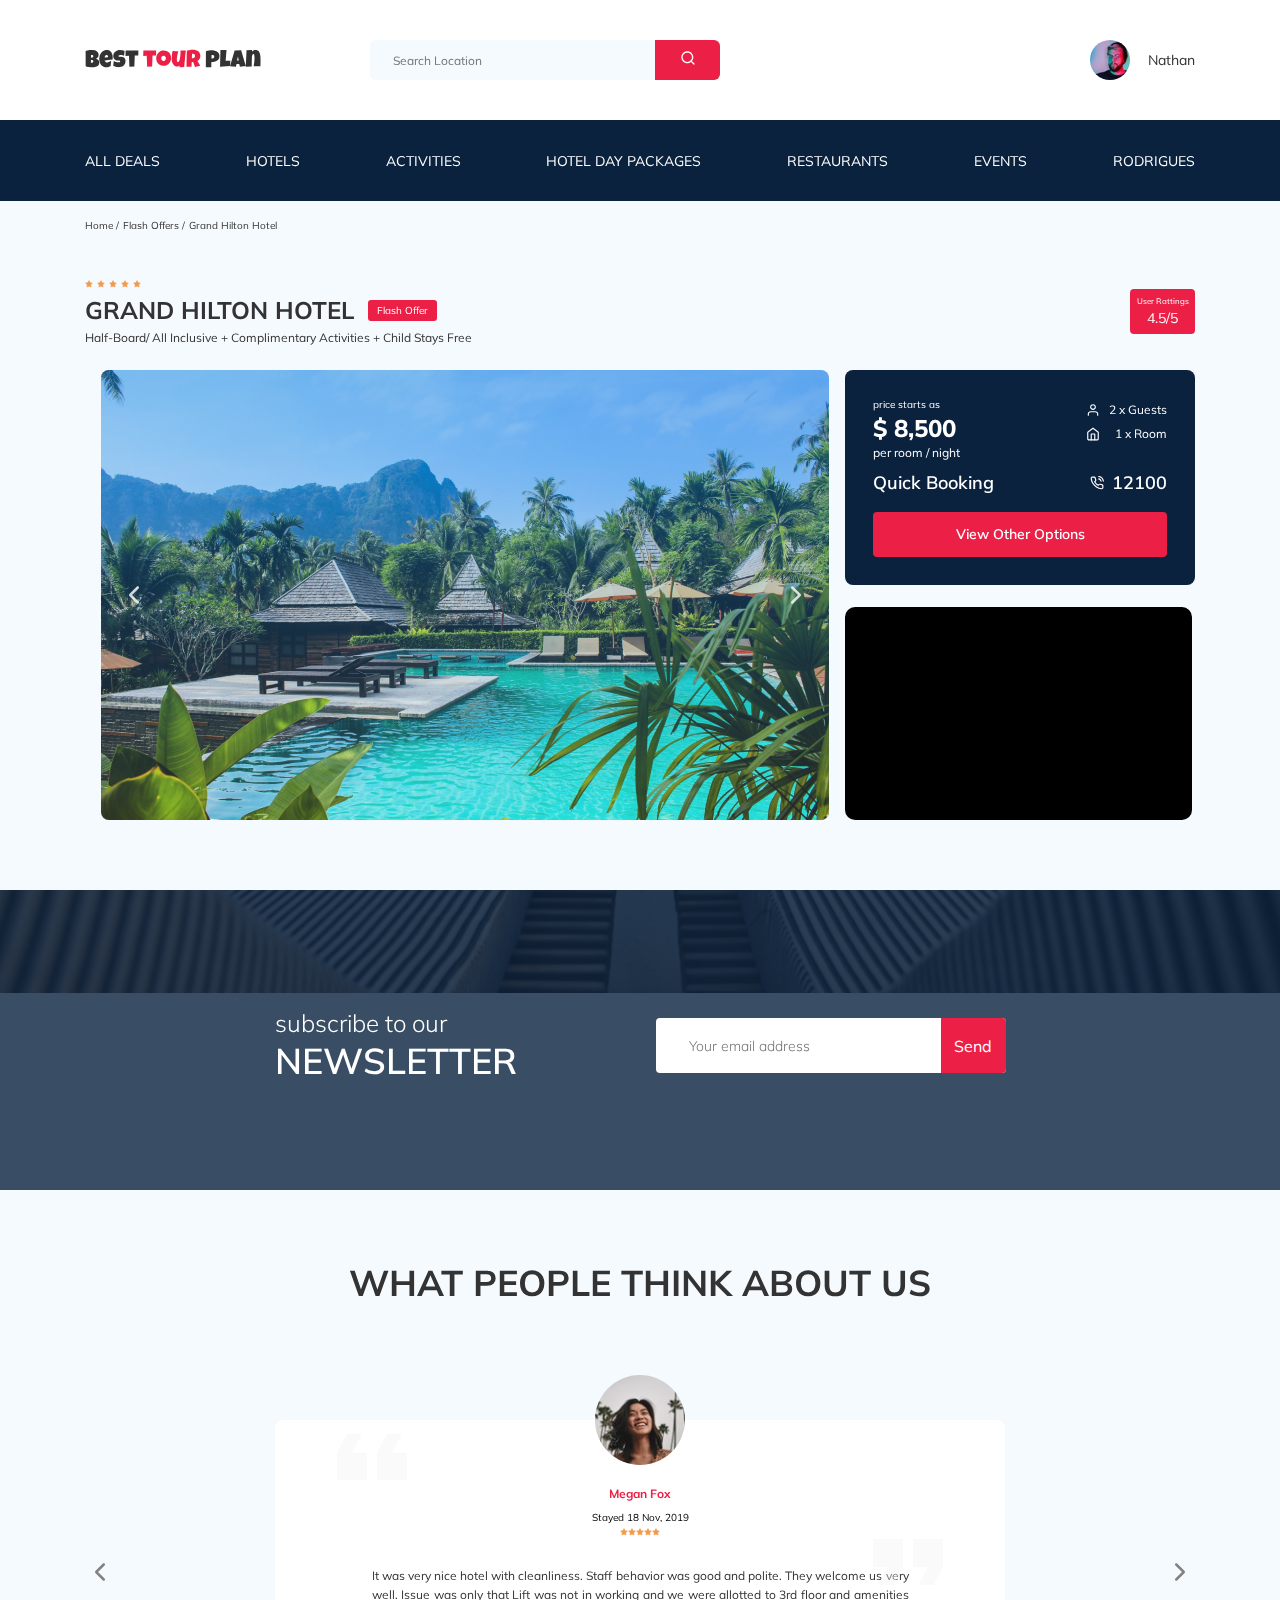
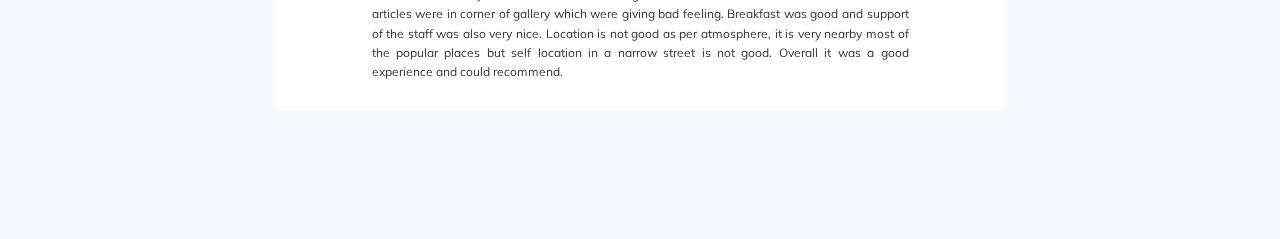
==== commit 0fdef8c0: "create: responsive revies block & fix hotel-slider" ====
--- a/index.html
+++ b/index.html
@@ -131,19 +131,19 @@
                     <div class="swiper-wrapper">
                         <!-- Slides -->
                         <div class="swiper-slide hotel-slider__item">
-                            <img class="swiper-slide__image" src="image/slide.jpg" alt="slide 1">
+                            <img class="hotel-slider__image" src="image/slide.jpg" alt="slide 1">
                         </div>
                         <div class="swiper-slide hotel-slider__item">
-                            <img class="swiper-slide__image" src="image/slide-2.jpg" alt="slide 2">
+                            <img class="hotel-slider__image" src="image/slide-2.jpg" alt="slide 2">
                         </div>
                         <div class="swiper-slide hotel-slider__item">
-                            <img class="swiper-slide__image" src="image/slide-3.jpg" alt="slide 3">
+                            <img class="hotel-slider__image" src="image/slide-3.jpg" alt="slide 3">
                         </div>
                         <div class="swiper-slide hotel-slider__item">
-                            <img class="swiper-slide__image" src="image/slide-4.jpg" alt="slide 3">
+                            <img class="hotel-slider__image" src="image/slide-4.jpg" alt="slide 3">
                         </div>
                         <div class="swiper-slide hotel-slider__item">
-                            <img class="swiper-slide__image" src="image/slide-5.jpg" alt="slide 3">
+                            <img class="hotel-slider__image" src="image/slide-5.jpg" alt="slide 3">
                         </div>
                         ...
                     </div>
--- a/css/style.css
+++ b/css/style.css
@@ -914,7 +914,7 @@
   -webkit-box-align: center;
       -ms-flex-align: center;
           align-items: center;
-  width: 730px;
+  max-width: 730px;
   margin: 45px auto 0 auto;
   background-color: #fff;
   border-radius: 8px;
@@ -954,7 +954,7 @@
   background-size: 10px;
   background-position: center;
   border: none;
-  background-color: transporent;
+  background-color: transparent;
   cursor: pointer;
   z-index: 99;
 }
@@ -1037,7 +1037,7 @@
   .slider {
     width: 590px;
   }
-  .swiper-slide__image {
+  .hotel-slider__image {
     width: 100%;
     height: 100%;
     -o-object-fit: cover;
@@ -1086,14 +1086,17 @@
         -ms-flex-direction: row;
             flex-direction: row;
   }
+  .hotel-slider {
+    width: 100%;
+  }
   .booking {
     width: 340px;
   }
-  .slider {
-    width: 100%;
-  }
   .map {
     width: 340px;
+  }
+  .reviews-slider__item {
+    max-width: 580px;
   }
 }
 
@@ -1159,15 +1162,15 @@
             order: -1;
     margin-left: 0;
   }
-  .slider {
-    height: 350px;
-  }
   .hotel-right {
     -webkit-box-orient: vertical;
     -webkit-box-direction: normal;
         -ms-flex-direction: column;
             flex-direction: column;
     min-height: 450px;
+  }
+  .hotel-slider {
+    height: 350px;
   }
   .booking {
     width: 100%;
@@ -1186,18 +1189,39 @@
     max-width: 576px;
     width: 92%;
   }
+  .reviews-slider__item {
+    padding: 0 30px 30px 30px;
+  }
+  .reviews-slider__item::after, .reviews-slider__item::before {
+    display: none;
+  }
+  .reviews-slider__button {
+    top: 32px;
+  }
+  .reviews-slider__button--prev {
+    left: 50%;
+    -webkit-transform: translate(-50%, 0);
+            transform: translate(-50%, 0);
+    margin-left: -65px;
+  }
+  .reviews-slider__button--next {
+    right: 50%;
+    -webkit-transform: translate(50%, 0);
+            transform: translate(50%, 0);
+    margin-right: -65px;
+  }
 }
 
 @media (max-width: 576px) {
   .logo {
     width: 99px;
   }
-  .slider {
-    height: 250px;
-  }
   .hotel__slider {
     margin-bottom: 20px;
   }
+  .hotel-slider {
+    height: 250px;
+  }
   .newsletter {
     padding: 76px 0 83px 0;
   }
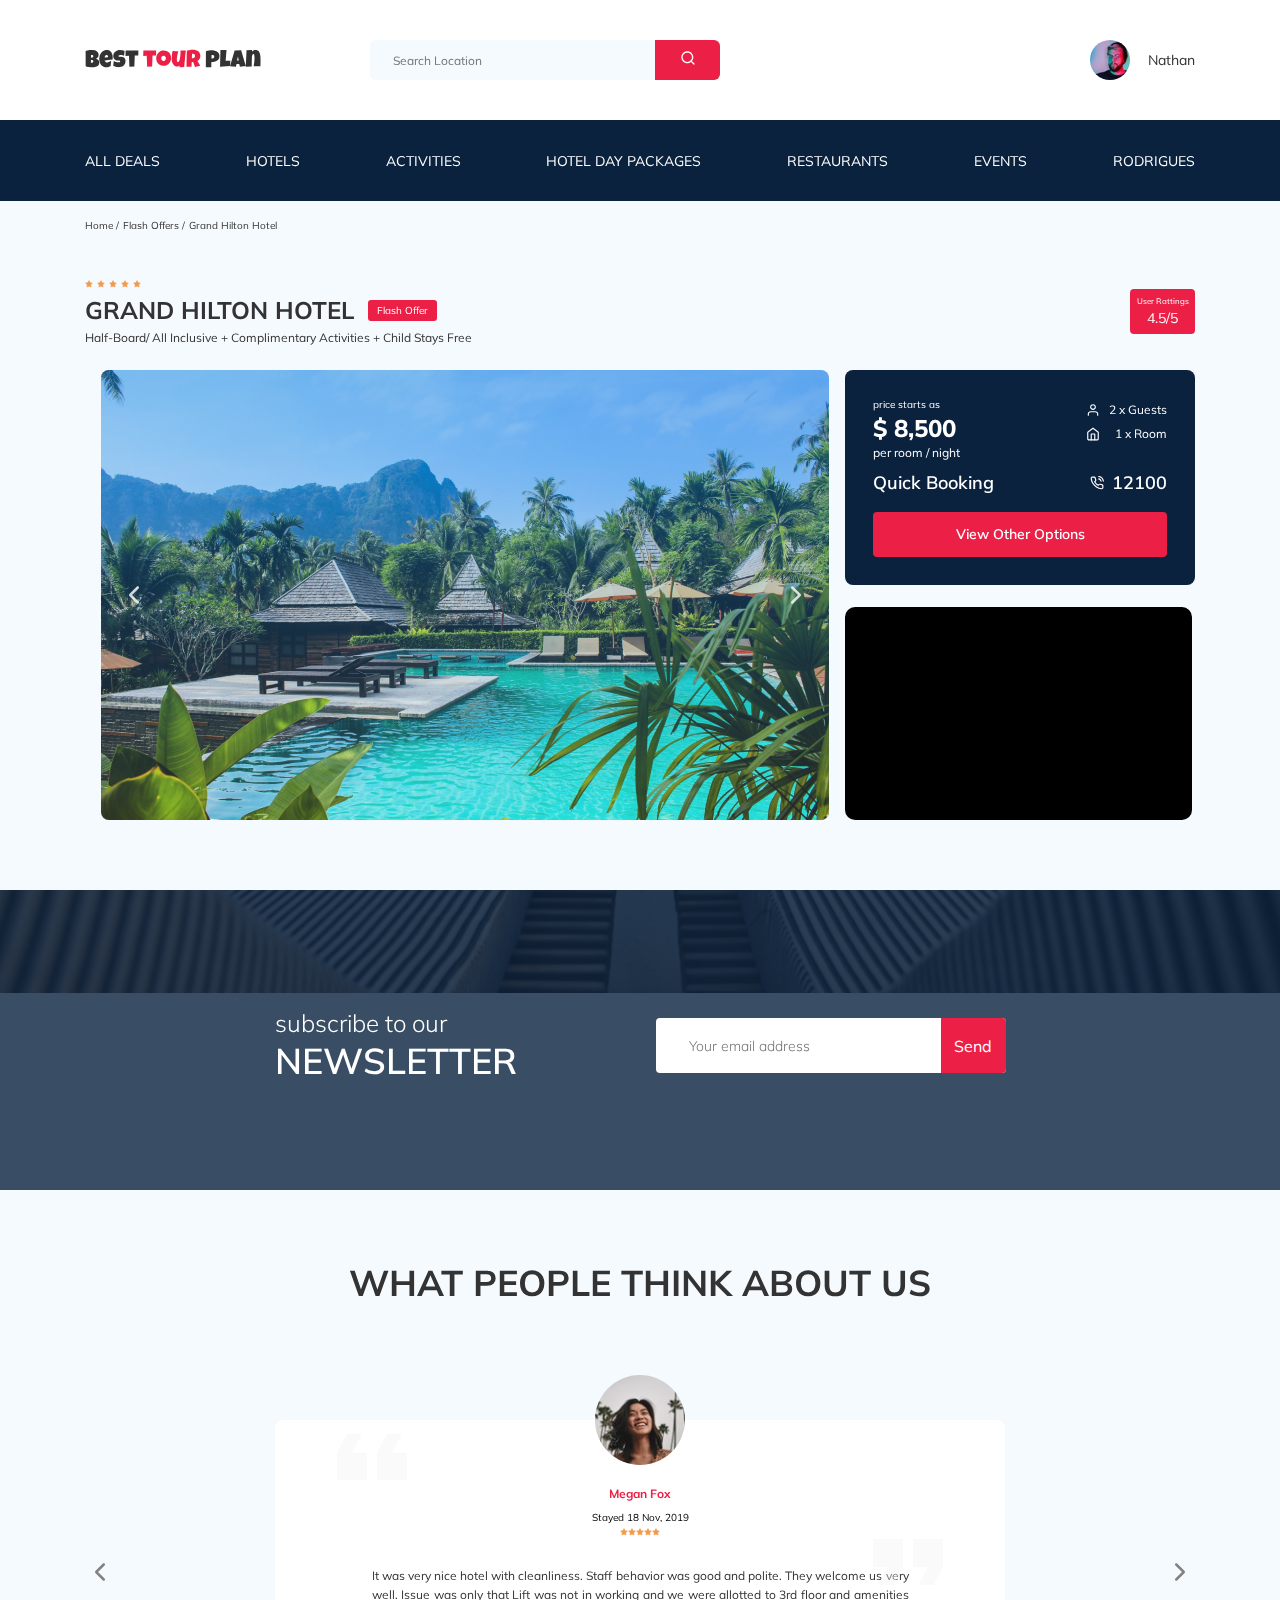
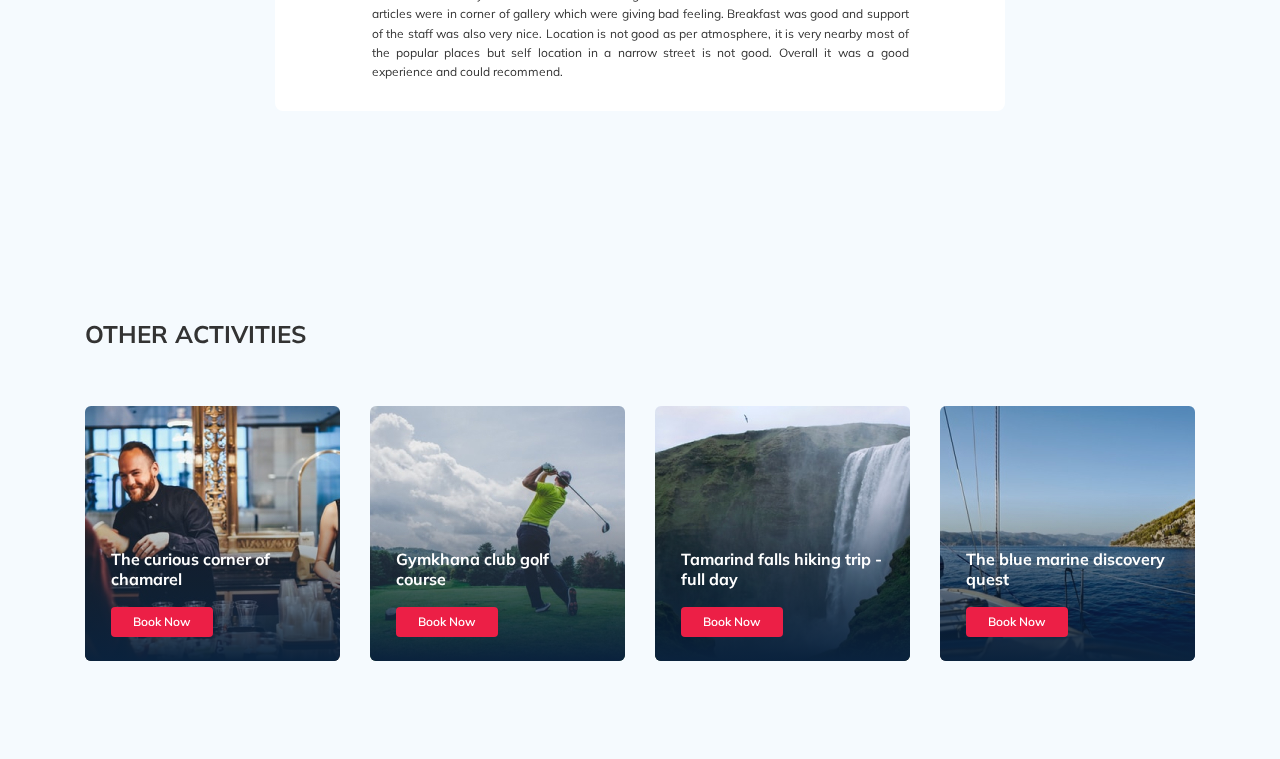
==== commit bcb2123c: "create: activities block" ====
--- a/index.html
+++ b/index.html
@@ -401,6 +401,44 @@
     </section>
     <!-- /.reviews -->
 
+    <section class="activities">
+        <div class="container">
+            <h2 class="activities__title">Other Activities</h2>
+            <div class="activities-wrapper">
+                <div class="card activities__card">
+                    <img src="image/activ-1.jpg" alt="The curious corner of chamarel" class="card__image">
+                    <h3 class="card__title">The curious corner of chamarel</h3>
+                    <button class="card__button">Book Now</button>
+                </div>
+                <!-- /.card -->
+
+                <div class="card activities__card">
+                    <img src="image/activ-2.jpg" alt="Gymkhana club golf course" class="card__image">
+                    <h3 class="card__title">Gymkhana club golf course</h3>
+                    <button class="card__button">Book Now</button>
+                </div>
+                <!-- /.card -->
+
+                <div class="card activities__card">
+                    <img src="image/activ-3.jpg" alt="Tamarind falls hiking trip - full day" class="card__image">
+                    <h3 class="card__title">Tamarind falls hiking trip - full day</h3>
+                    <button class="card__button">Book Now</button>
+                </div>
+                <!-- /.card -->
+
+                <div class="card activities__card">
+                    <img src="image/activ-4.jpg" alt="The blue marine discovery quest" class="card__image">
+                    <h3 class="card__title">The blue marine discovery quest</h3>
+                    <button class="card__button">Book Now</button>
+                </div>
+                <!-- /.card -->
+            </div>
+            <!-- /.activities-wrapper -->
+        </div>
+        <!-- /.container -->
+    </section>
+    <!-- /.activities -->
+
     <script src="js/jquery-3.6.0.min.js"></script>
     <script src="js/swiper-bundle.min.js"></script>
     <script src="js/parallax.js"></script>
--- a/css/style.css
+++ b/css/style.css
@@ -1030,11 +1030,99 @@
   margin: auto;
 }
 
+.activities {
+  padding: 60px 0 98px 0;
+}
+
+.activities__title {
+  font-style: normal;
+  font-weight: bold;
+  font-size: 24px;
+  line-height: 30px;
+  text-transform: uppercase;
+  margin-bottom: 57px;
+}
+
+.activities-wrapper {
+  display: -webkit-box;
+  display: -ms-flexbox;
+  display: flex;
+  -webkit-box-pack: justify;
+      -ms-flex-pack: justify;
+          justify-content: space-between;
+}
+
+.card {
+  position: relative;
+  display: -webkit-box;
+  display: -ms-flexbox;
+  display: flex;
+  -webkit-box-orient: vertical;
+  -webkit-box-direction: normal;
+      -ms-flex-direction: column;
+          flex-direction: column;
+  -webkit-box-align: start;
+      -ms-flex-align: start;
+          align-items: flex-start;
+  padding: 24px 26px;
+  width: 255px;
+  height: 255px;
+  border-radius: 6px;
+  overflow: hidden;
+}
+
+.card::before {
+  content: '';
+  position: absolute;
+  top: 0;
+  left: 0;
+  right: 0;
+  bottom: 0;
+  background: linear-gradient(179.83deg, rgba(196, 196, 196, 0) 35.34%, #0A223D 99.85%);
+  z-index: -1;
+}
+
+.card__image {
+  position: absolute;
+  left: 0;
+  right: 0;
+  top: 0;
+  bottom: 0;
+  width: 100%;
+  height: 100%;
+  -o-object-fit: cover;
+     object-fit: cover;
+  z-index: -2;
+}
+
+.card__title {
+  margin-top: auto;
+  margin-bottom: 18px;
+  color: #fff;
+  font-style: normal;
+  font-weight: bold;
+  font-size: 16px;
+  line-height: 20px;
+}
+
+.card__button {
+  font-style: normal;
+  font-weight: 600;
+  font-size: 12px;
+  line-height: 16px;
+  color: #fff;
+  padding: 7px 22px;
+  border: none;
+  background-color: #EC1F46;
+  border-radius: 4px;
+  cursor: pointer;
+}
+
 @media (max-width: 1200px) {
   .container {
     max-width: 960px;
   }
-  .slider {
+  .hotel-slider {
     width: 590px;
   }
   .hotel-slider__image {
@@ -1043,6 +1131,10 @@
     -o-object-fit: cover;
        object-fit: cover;
   }
+  .card {
+    width: 230px;
+    height: 230px;
+  }
 }
 
 @media (max-width: 992px) {
@@ -1097,6 +1189,17 @@
   }
   .reviews-slider__item {
     max-width: 580px;
+  }
+  .activities-wrapper {
+    -ms-flex-wrap: wrap;
+        flex-wrap: wrap;
+  }
+  .activities__card {
+    margin-bottom: 20px;
+  }
+  .card {
+    width: 340px;
+    height: 255px;
   }
 }
 
@@ -1210,18 +1313,26 @@
             transform: translate(50%, 0);
     margin-right: -65px;
   }
+  .activities {
+    padding-top: 40px;
+    padding-bottom: 60px;
+  }
+  .card {
+    width: 49%;
+    height: 255px;
+  }
 }
 
 @media (max-width: 576px) {
   .logo {
     width: 99px;
   }
+  .hotel-slider {
+    height: 250px;
+  }
   .hotel__slider {
     margin-bottom: 20px;
   }
-  .hotel-slider {
-    height: 250px;
-  }
   .newsletter {
     padding: 76px 0 83px 0;
   }
@@ -1231,5 +1342,8 @@
   .subscribe {
     width: 100%;
   }
+  .card {
+    width: 100%;
+  }
 }
 /*# sourceMappingURL=style.css.map */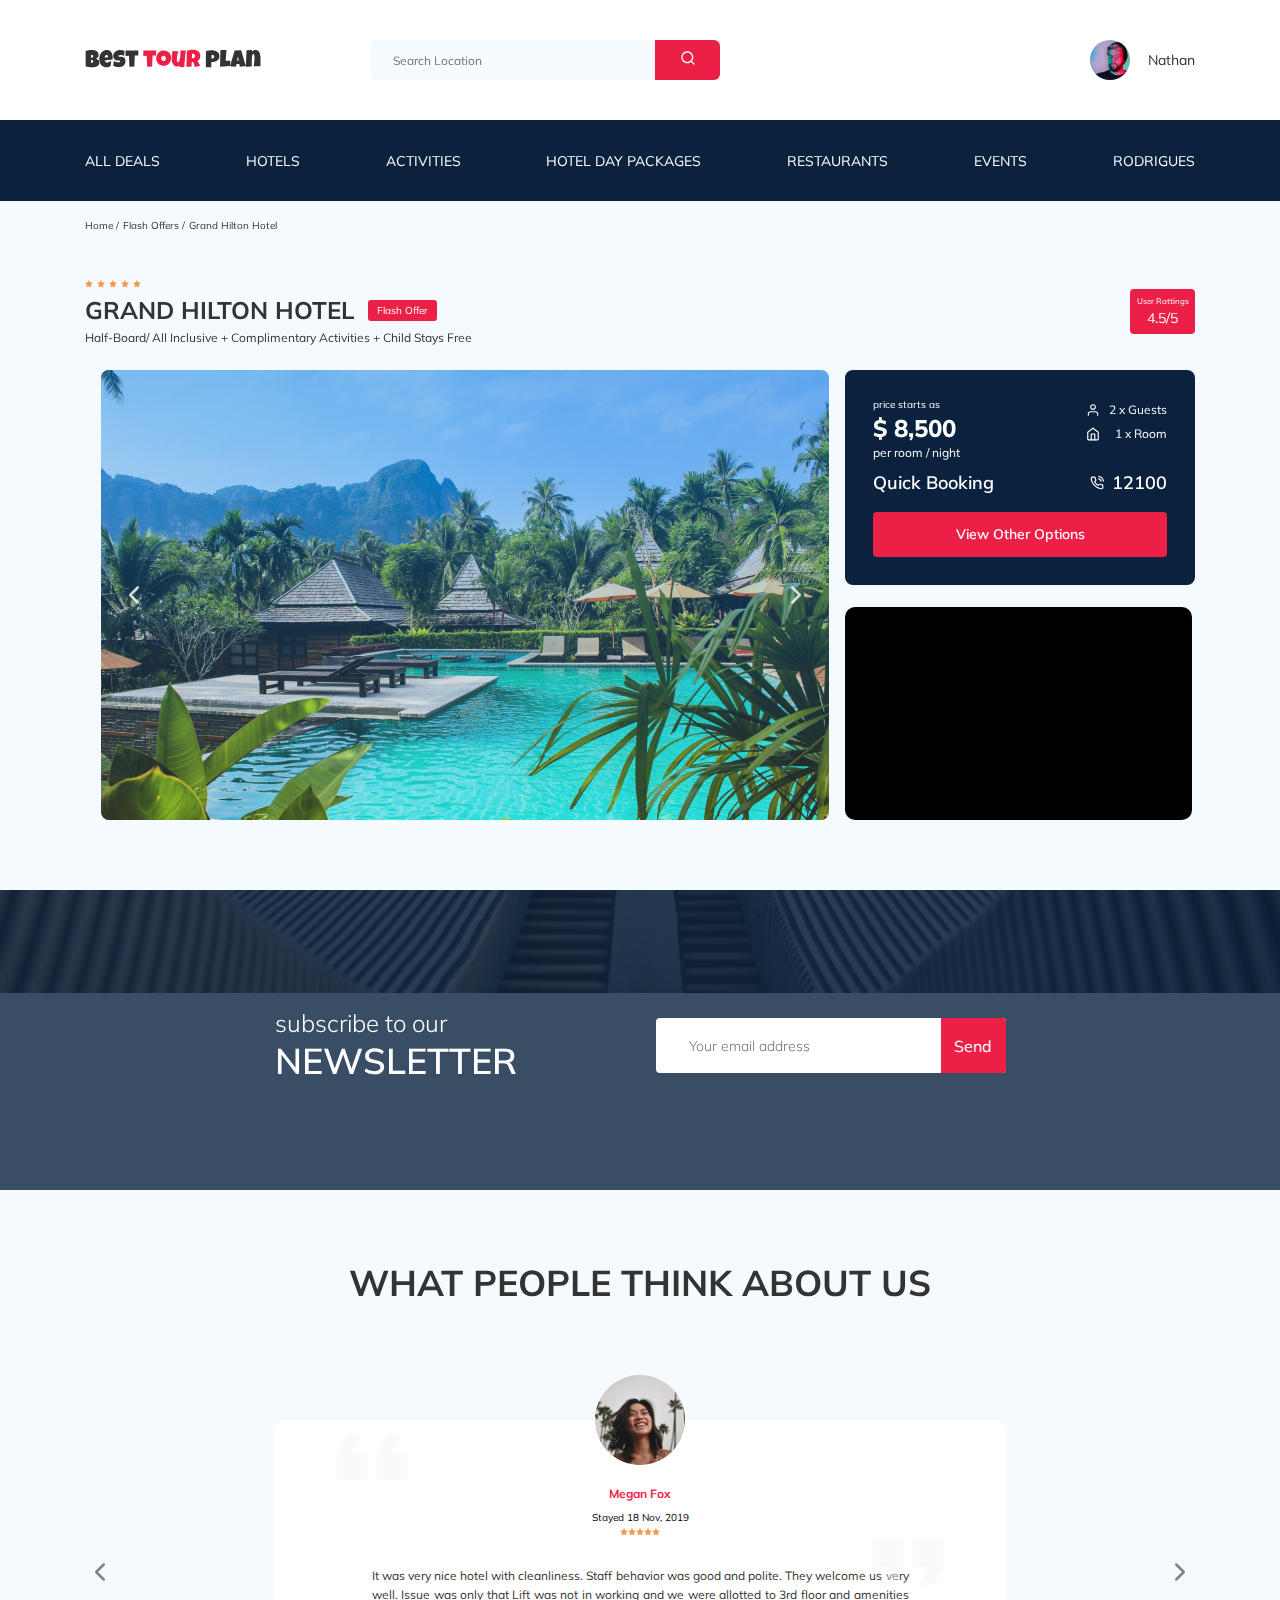
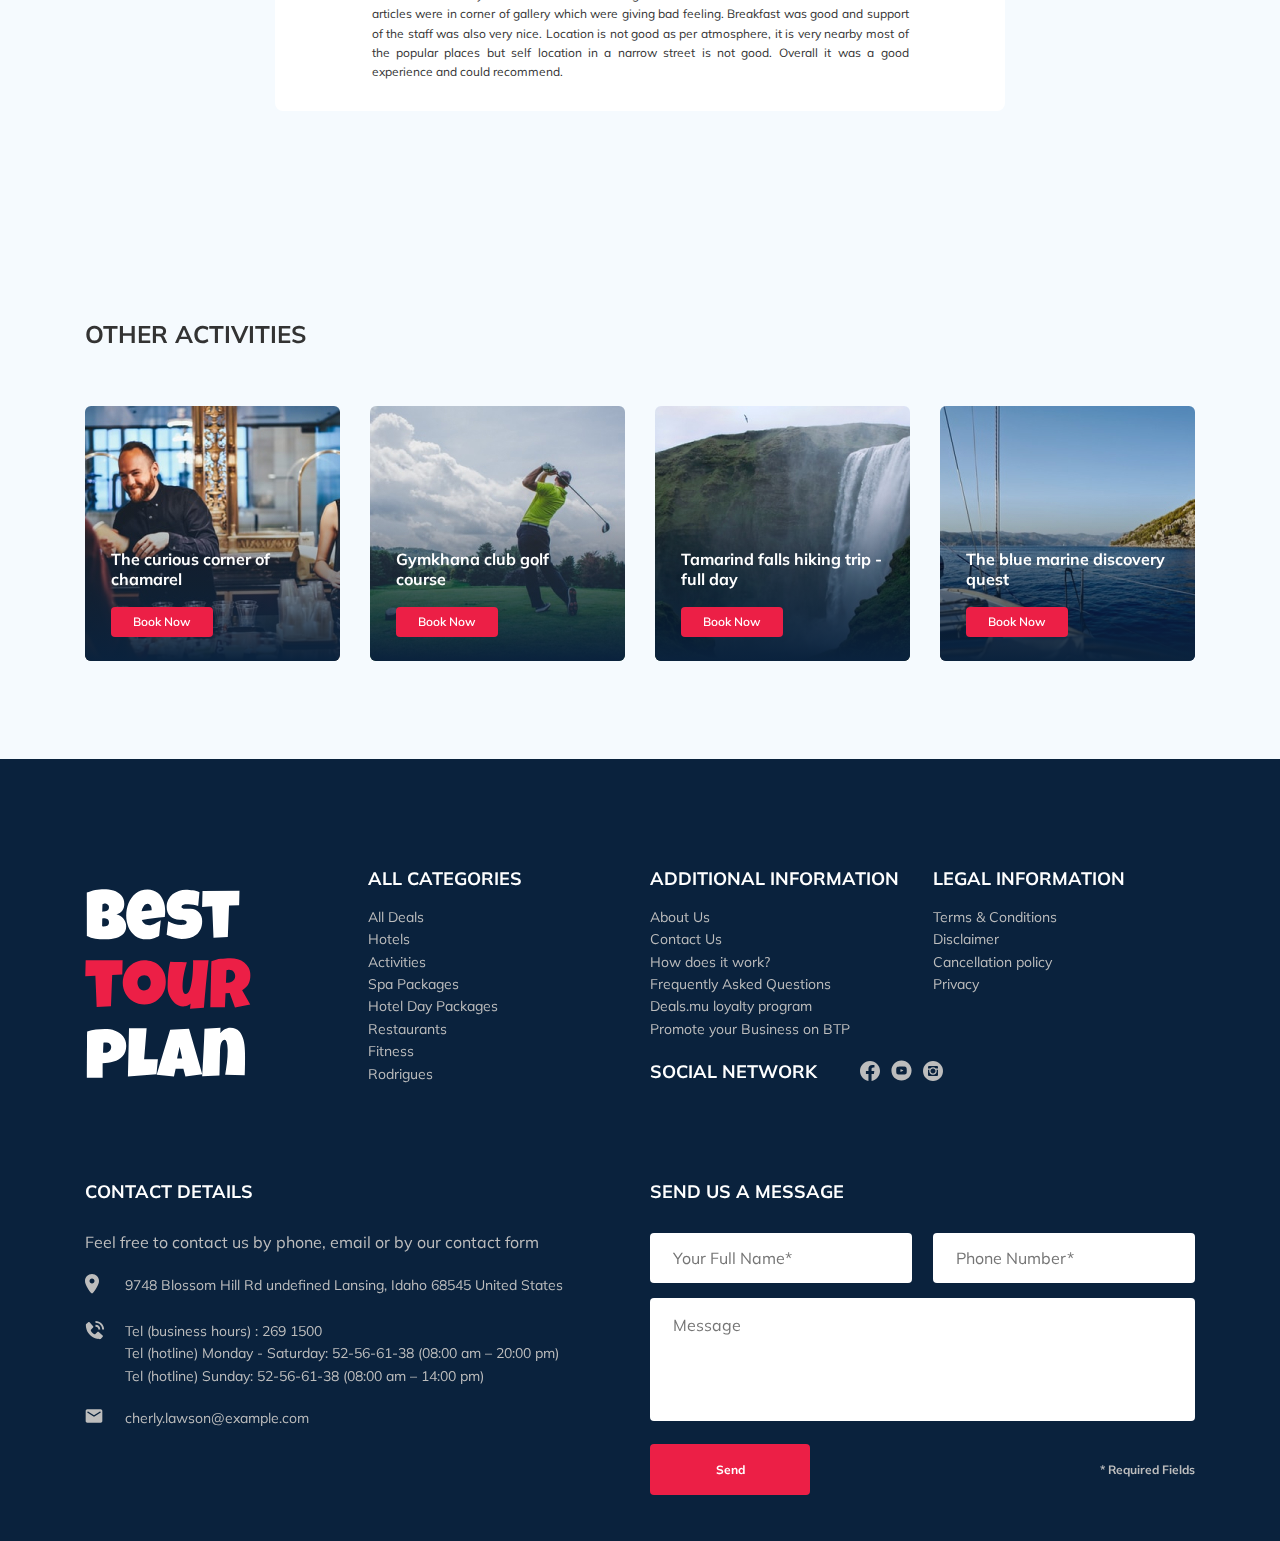
==== commit 78b3cca9: "create: footer" ====
--- a/index.html
+++ b/index.html
@@ -439,6 +439,156 @@
     </section>
     <!-- /.activities -->
 
+    <footer class="footer">
+        <div class="container">
+            <div class="footer-wrapper">
+                <img src="image/vertical-logo.svg" alt="Logo: Best Tour Plan" class="logo footer__logo">
+                
+                <div class="footer__list footer__categories">
+                    <h3 class="footer__title">ALL CATEGORIES</h3>
+                    <ul class="footer__ul">
+                        <li class="footer__item">
+                            <a href="#" class="footer__link">All Deals</a>
+                        </li>
+                        <li class="footer__item">
+                            <a href="#" class="footer__link">Hotels</a>
+                        </li>
+                        <li class="footer__item">
+                            <a href="#" class="footer__link">Activities</a>
+                        </li>
+                        <li class="footer__item">
+                            <a href="#" class="footer__link">Spa Packages</a>
+                        </li>
+                        <li class="footer__item">
+                            <a href="#" class="footer__link">Hotel Day Packages</a>
+                        </li>
+                        <li class="footer__item">
+                            <a href="#" class="footer__link">Restaurants</a>
+                        </li>
+                        <li class="footer__item">
+                            <a href="#" class="footer__link">Fitness</a>
+                        </li>
+                        <li class="footer__item">
+                            <a href="#" class="footer__link">Rodrigues</a>
+                        </li>
+                    </ul>
+                </div>
+                <!-- /.footer__list -->
+
+                <div class="footer__list footer__additional">
+                    <h3 class="footer__title">ADDITIONAL INFORMATION</h3>
+                    <ul class="footer__ul">
+                        <li class="footer__item">
+                            <a href="#" class="footer__link">About Us</a>
+                        </li>
+                        <li class="footer__item">
+                            <a href="#" class="footer__link">Contact Us</a>
+                        </li>
+                        <li class="footer__item">
+                            <a href="#" class="footer__link">How does it work?</a>
+                        </li>
+                        <li class="footer__item">
+                            <a href="#" class="footer__link">Frequently Asked Questions</a>
+                        </li>
+                        <li class="footer__item">
+                            <a href="#" class="footer__link">Deals.mu loyalty program</a>
+                        </li>
+                        <li class="footer__item">
+                            <a href="#" class="footer__link">Promote your Business on BTP</a>
+                        </li>
+                    </ul>
+                </div>
+                <!-- /.footer__list -->
+
+                <div class="footer__social-network">
+                    <h3 class="footer__title footer__title--inline">Social Network</h3>
+                    <div class="footer__social-links">
+                        <a href="#" class="foorer__link">
+                            <img src="image/fb.svg" alt="Facebook">
+                        </a>
+                        <a href="#" class="foorer__link">
+                            <img src="image/yt.svg" alt="You Tube">
+                        </a>
+                        <a href="#" class="foorer__link">
+                            <img src="image/inst.svg" alt="Instagram">
+                        </a>
+                    </div>
+                    <!-- /.footer__social-links -->
+                </div>
+                <!-- /.footer__social-network -->
+
+                <div class="footer__list footer__legal">
+                    <h3 class="footer__title">LEGAL INFORMATION</h3>
+                    <ul class="footer__ul">
+                        <li class="footer__item">
+                            <a href="#" class="footer__link">Terms & Conditions</a>
+                        </li>
+                        <li class="footer__item">
+                            <a href="#" class="footer__link">Disclaimer</a>
+                        </li>
+                        <li class="footer__item">
+                            <a href="#" class="footer__link">Cancellation policy</a>
+                        </li>
+                        <li class="footer__item">
+                            <a href="#" class="footer__link">Privacy</a>
+                        </li>
+                    </ul>
+                </div>
+                <!-- /.footer__list -->
+
+                <div class="footer__contact-details">
+                    <h3 class="footer__title footer__title--mb-3">Contact Details</h3>
+                    <p class="footer__text">
+                        Feel free to contact us by phone, email or by our contact form
+                    </p>
+                    <ul class="footer__ul">
+                        <li class="footer__item footer__item--mb-2">
+                            <div class="footer__icon-wrapper">
+                                <img class="footer__icon" src="image/map-marker.svg" alt="icon: map">
+                            </div>
+                            9748 Blossom Hill Rd undefined Lansing, Idaho 68545 United States
+                        </li>
+                        <li class="footer__item footer__item--mb-2">
+                            <div class="footer__icon-wrapper">
+                                <img class="footer__icon" src="image/phone.svg" alt="icon: phone">
+                            </div>
+                            Tel (business hours) : 269 1500 <br>
+                            Tel (hotline) Monday - Saturday: 52-56-61-38 (08:00 am – 20:00 pm) <br>
+                            Tel (hotline) Sunday: 52-56-61-38 (08:00 am – 14:00 pm)
+                        </li>
+                        <li class="footer__item footer__item--mb-2">
+                            <div class="footer__icon-wrapper">
+                                <img class="footer__icon" src="image/email.svg" alt="icon: email">
+                            </div>
+                            cherly.lawson@example.com
+                        </li>
+                    </ul>
+                </div>
+                <!-- /.footer__contact-details -->
+
+                <div class="footer__contact-form">
+                    <h3 class="footer__title footer__title--mb-3">Send us a message</h3>
+                    <form action="#" class="footer__form">
+                        <input type="text" class="input footer__input" placeholder="Your Full Name*">
+                        <input type="text" class="input footer__input" placeholder="Phone Number*">
+                        <textarea 
+                            cols="30" 
+                            rows="10" 
+                            class="footer__message" 
+                            placeholder="Message"
+                        ></textarea>
+                        <button class="button footer__button" type="submit">Send</button>
+                        <span class="footer__info">* Required Fields</span>
+                    </form>
+                </div>
+                <!-- /.footer__contact-form -->
+            </div>
+            <!-- /.footer-wrapper -->
+        </div>
+        <!-- /.container -->
+    </footer>
+    <!-- /.footer -->
+
     <script src="js/jquery-3.6.0.min.js"></script>
     <script src="js/swiper-bundle.min.js"></script>
     <script src="js/parallax.js"></script>
--- a/css/style.css
+++ b/css/style.css
@@ -1116,6 +1116,192 @@
   background-color: #EC1F46;
   border-radius: 4px;
   cursor: pointer;
+}
+
+.footer {
+  background-color: #0A223D;
+  color: #fff;
+  padding-top: 108px;
+  padding-bottom: 46px;
+}
+
+.footer-wrapper {
+  display: -ms-grid;
+  display: grid;
+  -ms-grid-columns: (minmax(min-content, 1fr))[4];
+      grid-template-columns: repeat(4, minmax(-webkit-min-content, 1fr));
+      grid-template-columns: repeat(4, minmax(min-content, 1fr));
+  grid-gap: 20px;
+  grid-auto-rows: minmax(40px, -webkit-min-content);
+  grid-auto-rows: minmax(40px, min-content);
+  -webkit-box-align: start;
+      -ms-flex-align: start;
+          align-items: start;
+}
+
+.footer__logo {
+  width: 166px;
+  -ms-grid-row: 1;
+  -ms-grid-row-span: 2;
+  grid-row: 1 / 3;
+  -ms-flex-item-align: stretch;
+      -ms-grid-row-align: stretch;
+      align-self: stretch;
+}
+
+.footer__categories {
+  -ms-grid-row: 1;
+  -ms-grid-row-span: 3;
+  grid-row: 1 / 4;
+}
+
+.footer__social-links {
+  display: -webkit-box;
+  display: -ms-flexbox;
+  display: flex;
+  -webkit-box-align: center;
+      -ms-flex-align: center;
+          align-items: center;
+  min-width: 83px;
+  -webkit-box-pack: justify;
+      -ms-flex-pack: justify;
+          justify-content: space-between;
+}
+
+.footer__social-network {
+  display: -webkit-box;
+  display: -ms-flexbox;
+  display: flex;
+  -ms-flex-line-pack: center;
+      align-content: center;
+  -ms-grid-row: 2;
+  -ms-grid-row-span: 2;
+  grid-row: 2 / 4;
+  -ms-grid-column: 3;
+  -ms-grid-column-span: 2;
+  grid-column: 3 / 5;
+}
+
+.footer__contact-details {
+  grid-column: span 2;
+}
+
+.footer__contact-form {
+  grid-column: span 2;
+}
+
+.footer__form {
+  display: -webkit-box;
+  display: -ms-flexbox;
+  display: flex;
+  -webkit-box-align: center;
+      -ms-flex-align: center;
+          align-items: center;
+  -webkit-box-pack: justify;
+      -ms-flex-pack: justify;
+          justify-content: space-between;
+  -ms-flex-wrap: wrap;
+      flex-wrap: wrap;
+}
+
+.footer__ul {
+  padding: 0;
+  margin: 0;
+  list-style: none;
+}
+
+.footer__title {
+  font-style: normal;
+  font-weight: bold;
+  font-size: 18px;
+  line-height: 23px;
+  margin: 0 0 16px 0;
+  text-transform: uppercase;
+}
+
+.footer__title--inline {
+  margin: 0 43px 0 0;
+}
+
+.footer__title--mb-3 {
+  margin-bottom: 30px;
+}
+
+.footer__item {
+  display: -webkit-box;
+  display: -ms-flexbox;
+  display: flex;
+  -webkit-box-align: start;
+      -ms-flex-align: start;
+          align-items: flex-start;
+  font-style: normal;
+  font-weight: normal;
+  font-size: 14px;
+  line-height: 160%;
+  color: #BDBDBD;
+}
+
+.footer__item--mb-2 {
+  margin-bottom: 20px;
+}
+
+.footer__icon-wrapper {
+  min-width: 40px;
+}
+
+.footer__text {
+  color: #BDBDBD;
+  margin-bottom: 22px;
+}
+
+.footer__link {
+  text-decoration: none;
+  color: inherit;
+}
+
+.footer__input {
+  background: #FFFFFF;
+  border-radius: 4px;
+  border: none;
+  padding: 0 23px;
+  height: 50px;
+  margin-bottom: 15px;
+  -ms-flex-preferred-size: 48%;
+      flex-basis: 48%;
+}
+
+.footer__message {
+  resize: none;
+  background: #FFFFFF;
+  border-radius: 4px;
+  border: none;
+  padding: 18px 23px;
+  -ms-flex-preferred-size: 100%;
+      flex-basis: 100%;
+  max-height: 123px;
+  margin-bottom: 23px;
+}
+
+.footer__button {
+  min-width: 160px;
+  min-height: 50px;
+  padding: 18px;
+  font-style: normal;
+  font-weight: bold;
+  font-size: 12px;
+  line-height: 15px;
+  color: #fff;
+  background-color: #EC1F46;
+  border-radius: 4px;
+  border: none;
+}
+
+.footer__info {
+  font-style: normal;
+  font-weight: bold;
+  font-size: 12px;
+  line-height: 15px;
+  color: #BDBDBD;
 }
 
 @media (max-width: 1200px) {
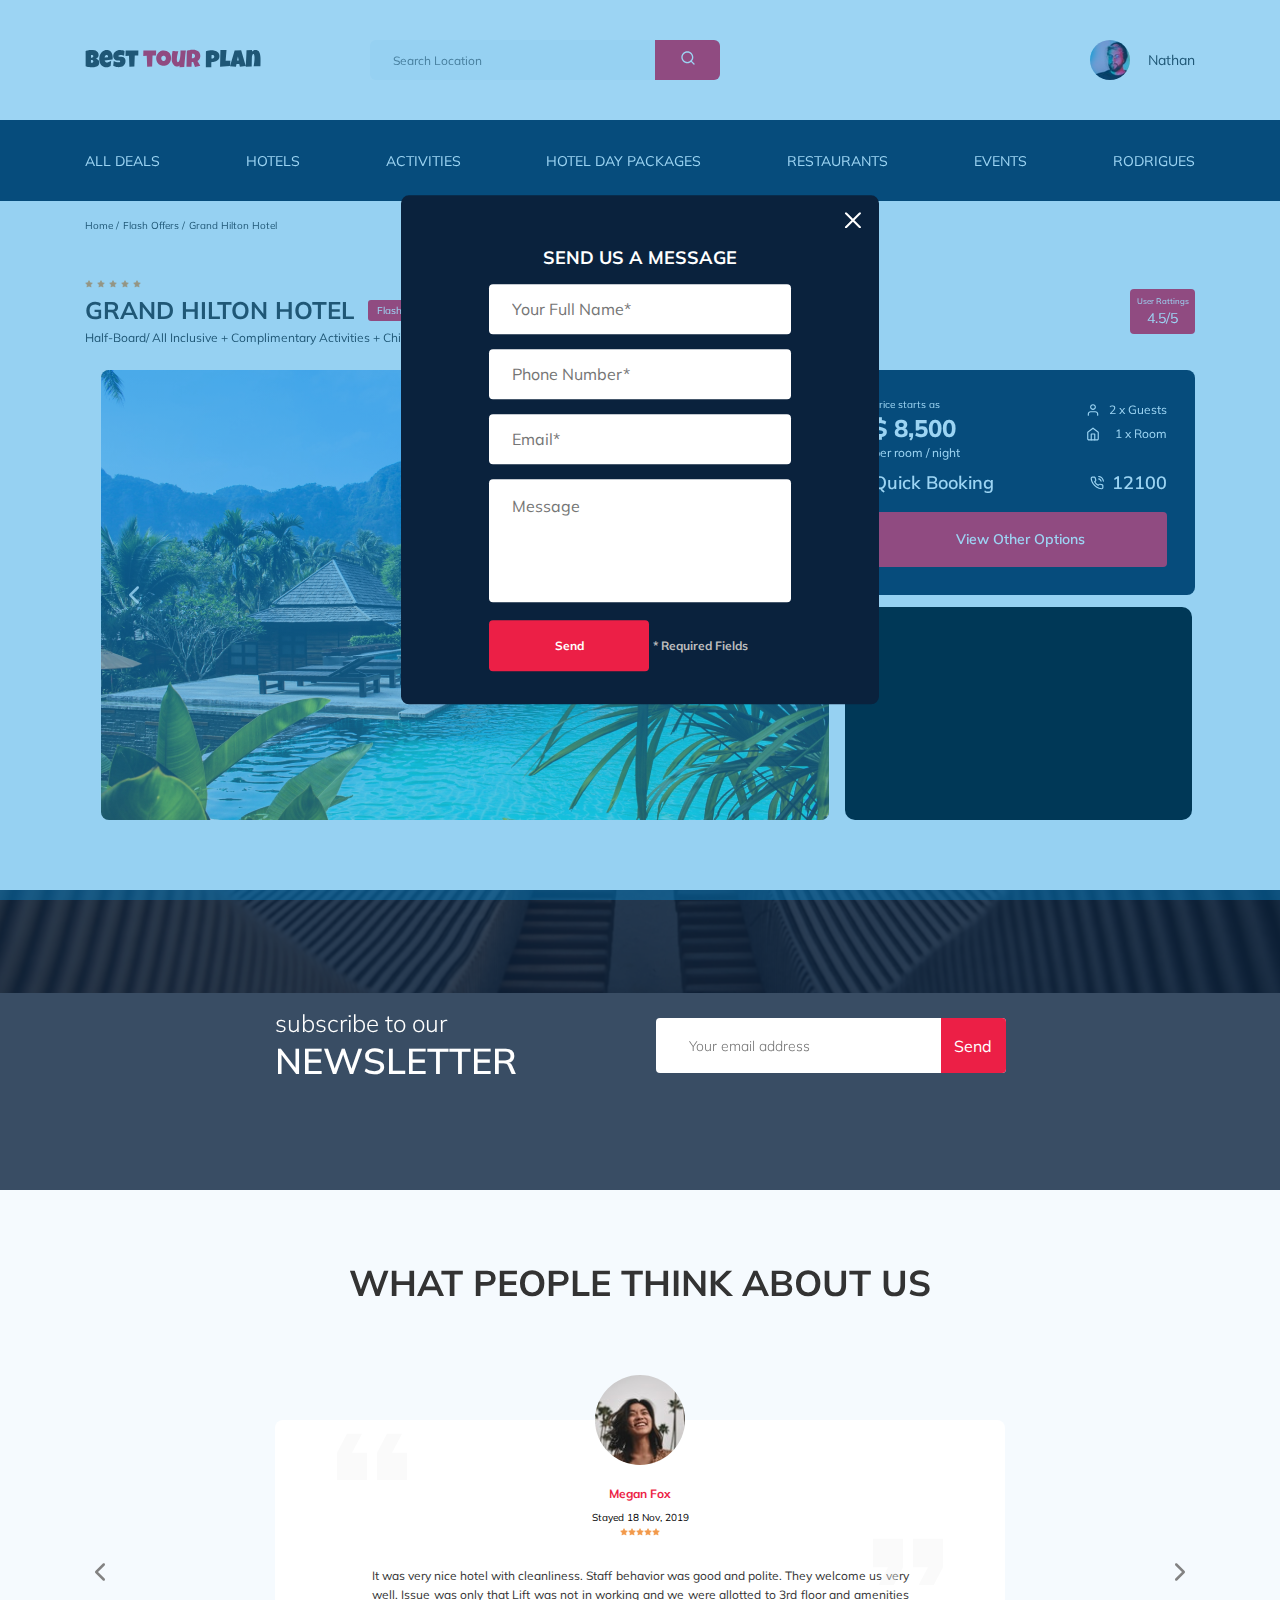
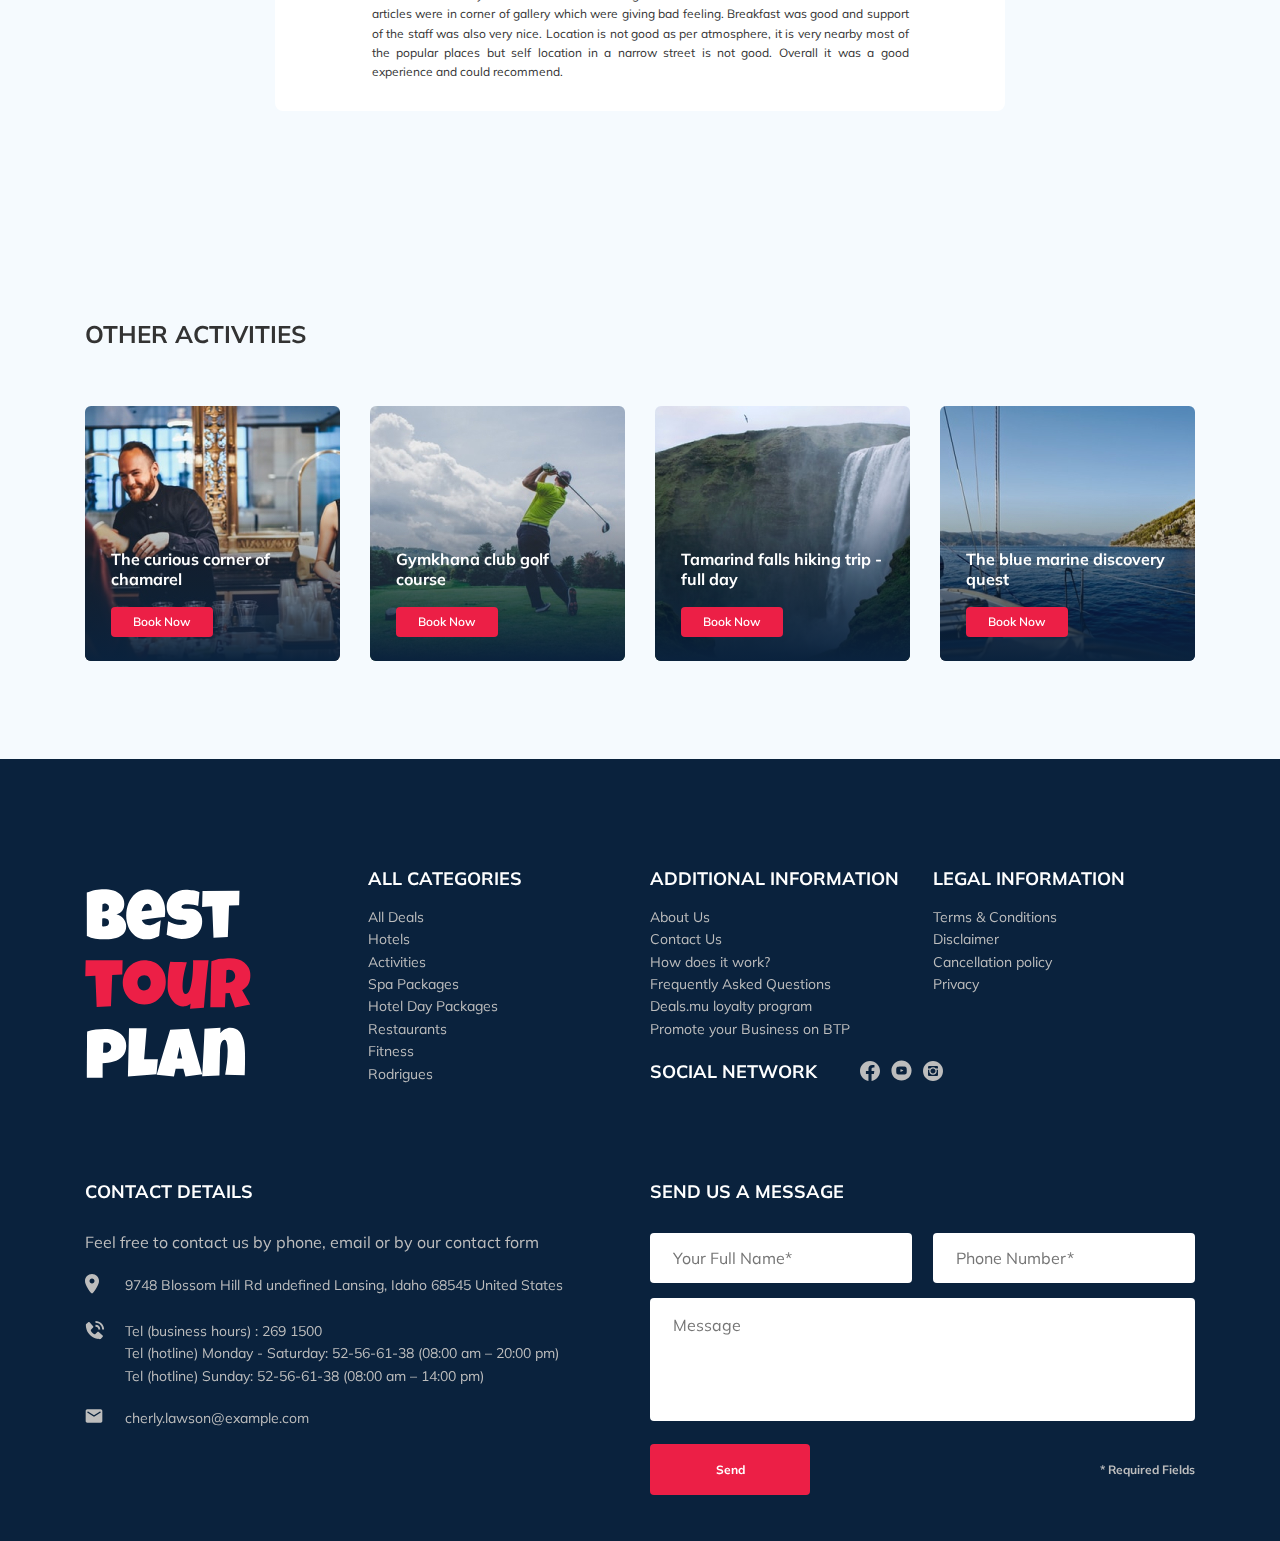
==== commit f031679e: "create: modal window" ====
--- a/index.html
+++ b/index.html
@@ -12,21 +12,21 @@
     <link rel="stylesheet" href="css/style.css">
 </head>
 <body>
-    <header class="navbar">
+    <header class="navbar navbar--mobile_fixed">
         <div class="container">
             <div class="navbar-top">
                 <a href="#" class="logo">
                     <img src="image/horizontal-logo.svg" alt="Logo: Best Tour Plan" class="logo__image">
                 </a>
 
-                <form action="#" class="search navbar__search">
+                <form action="#" class="search navbar__search navbar__search--mobile_hidden">
                     <input type="text" class="search__input" placeholder="Search Location">
                     <button class="search__button">
                         <img src="image/search.svg" alt="Icon: Search">
                     </button>
                 </form>
 
-                <a href="#" class="user navbar__user">
+                <a href="#" class="user navbar__user navbar__user--mobile_hidden">
                     <img src="image/user-avatar.jpg" alt="avatar: Nathan" class="user__avatar">
                     <span class="user__name">Nathan</span>
                 </a>
@@ -46,6 +46,21 @@
         <div class="navbar-bottom">
             <div class="container">
                 <ul class="navbar-menu">
+                    <li class="navbar-menu__item navbar-menu__item--mobile_visible">
+                        <a href="#" class="user navbar__user navbar__user--mobile_visible">
+                            <img src="image/user-avatar.jpg" alt="avatar: Nathan" class="user__avatar">
+                            <span class="user__name user__name--light">Nathan</span>
+                        </a>
+                        <!-- /.user -->
+                    </li>
+                    <li class="navbar-menu__item navbar-menu__item--mobile_visible">
+                        <form action="#" class="search navbar__search navbar__search--mobile_visible">
+                            <input type="text" class="search__input" placeholder="Search Location">
+                            <button class="search__button">
+                                <img src="image/search.svg" alt="Icon: Search">
+                            </button>
+                        </form>
+                    </li>
                     <li class="navbar-menu__item">
                         <a href="#" class="navbar-menu__link">All Deals</a>
                     </li>
@@ -568,14 +583,25 @@
 
                 <div class="footer__contact-form">
                     <h3 class="footer__title footer__title--mb-3">Send us a message</h3>
-                    <form action="#" class="footer__form">
-                        <input type="text" class="input footer__input" placeholder="Your Full Name*">
-                        <input type="text" class="input footer__input" placeholder="Phone Number*">
+                    <form action="send.php" method="POST" class="footer__form">
+                        <input 
+                            type="text" 
+                            class="input footer__input" 
+                            placeholder="Your Full Name*"
+                            name="name"
+                        >
+                        <input 
+                            type="text" 
+                            class="input footer__input" 
+                            placeholder="Phone Number*"
+                            name="phone"
+                        >
                         <textarea 
                             cols="30" 
                             rows="10" 
-                            class="footer__message" 
+                            class="message footer__message" 
                             placeholder="Message"
+                            name="message"
                         ></textarea>
                         <button class="button footer__button" type="submit">Send</button>
                         <span class="footer__info">* Required Fields</span>
@@ -588,6 +614,47 @@
         <!-- /.container -->
     </footer>
     <!-- /.footer -->
+
+    <div class="modal">
+        <div class="modal__overlay"></div>
+        <!-- /.modal__overlay -->
+
+        <div class="modal__dialog">
+            <a href="#" class="modal__close">
+                <img src="image/close.svg" alt="icon: close">
+            </a>
+            <h3 class="modal__title modal__title--mb-3">Send us a message</h3>
+            <form action="#" method="POST" class="modal__form">
+                <input 
+                    type="text" 
+                    class="input modal__input" 
+                    placeholder="Your Full Name*" 
+                    name="name"
+                >
+                <input 
+                    type="text" 
+                    class="input modal__input" 
+                    placeholder="Phone Number*" 
+                    name="phone"
+                >
+                <input 
+                    type="email" 
+                    class="input modal__input" 
+                    placeholder="Email*" 
+                    name="email"
+                >
+                <textarea 
+                    class="message modal__message" 
+                    placeholder="Message" 
+                    name="message"
+                ></textarea>
+                <button class="button modal__button" type="submit">Send</button>
+                <span class="modal__info">* Required Fields</span>
+            </form>
+        </div>
+        <!-- /.modal__dialog -->
+    </div>
+    <!-- /.modal -->
 
     <script src="js/jquery-3.6.0.min.js"></script>
     <script src="js/swiper-bundle.min.js"></script>
--- a/css/style.css
+++ b/css/style.css
@@ -16,6 +16,36 @@
 
 img {
   max-width: 100%;
+}
+
+.input {
+  background: #FFFFFF;
+  border-radius: 4px;
+  border: none;
+  padding: 0 23px;
+  height: 50px;
+}
+
+.message {
+  resize: none;
+  background: #FFFFFF;
+  border-radius: 4px;
+  border: none;
+  padding: 18px 23px;
+}
+
+.button {
+  min-width: 160px;
+  min-height: 50px;
+  padding: 18px;
+  font-style: normal;
+  font-weight: bold;
+  font-size: 12px;
+  line-height: 15px;
+  color: #fff;
+  background-color: #EC1F46;
+  border-radius: 4px;
+  border: none;
 }
 
 /*! normalize.css v8.0.1 | MIT License | github.com/necolas/normalize.css */
@@ -416,6 +446,10 @@
   line-height: 18px;
 }
 
+.navbar-menu__item--mobile_visible {
+  display: none;
+}
+
 .logo {
   width: 177px;
 }
@@ -1260,40 +1294,16 @@
 }
 
 .footer__input {
-  background: #FFFFFF;
-  border-radius: 4px;
-  border: none;
-  padding: 0 23px;
-  height: 50px;
   margin-bottom: 15px;
   -ms-flex-preferred-size: 48%;
       flex-basis: 48%;
 }
 
 .footer__message {
-  resize: none;
-  background: #FFFFFF;
-  border-radius: 4px;
-  border: none;
-  padding: 18px 23px;
   -ms-flex-preferred-size: 100%;
       flex-basis: 100%;
   max-height: 123px;
   margin-bottom: 23px;
-}
-
-.footer__button {
-  min-width: 160px;
-  min-height: 50px;
-  padding: 18px;
-  font-style: normal;
-  font-weight: bold;
-  font-size: 12px;
-  line-height: 15px;
-  color: #fff;
-  background-color: #EC1F46;
-  border-radius: 4px;
-  border: none;
 }
 
 .footer__info {
@@ -1304,6 +1314,67 @@
   color: #BDBDBD;
 }
 
+.modal__overlay {
+  position: fixed;
+  top: 0;
+  left: 0;
+  right: 0;
+  bottom: 0;
+  background-color: rgba(0, 143, 223, 0.39);
+  z-index: 100;
+}
+
+.modal__dialog {
+  position: fixed;
+  top: 50%;
+  left: 50%;
+  max-width: 478px;
+  padding: 33px 88px;
+  background-color: #0A223D;
+  -webkit-transform: translate(-50%, -50%);
+          transform: translate(-50%, -50%);
+  color: #fff;
+  border-radius: 8px;
+  z-index: 101;
+}
+
+.modal__close {
+  position: absolute;
+  top: 17px;
+  right: 18px;
+  text-decoration: none;
+  cursor: pointer;
+}
+
+.modal__title {
+  font-style: normal;
+  font-weight: bold;
+  font-size: 18px;
+  line-height: 23px;
+  margin-bottom: 15px;
+  text-transform: uppercase;
+  text-align: center;
+}
+
+.modal__input {
+  width: 100%;
+  margin-bottom: 15px;
+}
+
+.modal__message {
+  width: 100%;
+  min-height: 123px;
+  margin-bottom: 15px;
+}
+
+.modal__info {
+  font-style: normal;
+  font-weight: bold;
+  font-size: 12px;
+  line-height: 15px;
+  color: #BDBDBD;
+}
+
 @media (max-width: 1200px) {
   .container {
     max-width: 960px;
@@ -1321,6 +1392,10 @@
     width: 230px;
     height: 230px;
   }
+  .footer__input {
+    -ms-flex-preferred-size: 100%;
+        flex-basis: 100%;
+  }
 }
 
 @media (max-width: 992px) {
@@ -1387,6 +1462,52 @@
     width: 340px;
     height: 255px;
   }
+  .footer-wrapper {
+    -ms-grid-columns: (1fr)[6];
+        grid-template-columns: repeat(6, 1fr);
+    grid-row-gap: 40px;
+  }
+  .footer__input {
+    -ms-flex-preferred-size: 49%;
+        flex-basis: 49%;
+  }
+  .footer__logo {
+    -ms-grid-row: 1;
+    -ms-grid-row-span: 1;
+    grid-row: 1 / 2;
+    grid-column: span 2;
+  }
+  .footer__social-network {
+    -ms-grid-row: 1;
+    -ms-grid-row-span: 1;
+    grid-row: 1 / 2;
+    grid-column: span 4;
+    -ms-flex-item-align: center;
+        -ms-grid-row-align: center;
+        align-self: center;
+  }
+  .footer__categories {
+    -ms-grid-row: 2;
+    -ms-grid-row-span: 1;
+    grid-row: 2 / 3;
+    grid-column: span 2;
+  }
+  .footer__additional {
+    grid-column: span 2;
+  }
+  .footer__legal {
+    grid-column: span 2;
+  }
+  .footer__contact-details {
+    grid-column: span 5;
+    -ms-grid-row: 3;
+    grid-row: 3;
+  }
+  .footer__contact-form {
+    grid-column: span 5;
+    -ms-grid-row: 4;
+    grid-row: 4;
+  }
 }
 
 @media (max-width: 768px) {
@@ -1394,8 +1515,56 @@
     max-width: 576px;
     width: 92%;
   }
-  .navbar__search, .navbar-menu, .navbar__user {
+  body {
+    padding-top: 78px;
+  }
+  .navbar--mobile_fixed {
+    position: fixed;
+    top: 0;
+    left: 0;
+    right: 0;
+    z-index: 99;
+  }
+  .navbar__user--mobile_hidden, .navbar__search--mobile_hidden {
     display: none;
+  }
+  .navbar__user--mobile_visible, .navbar__search--mobile_visible {
+    display: -webkit-box;
+    display: -ms-flexbox;
+    display: flex;
+  }
+  .navbar__user {
+    -webkit-box-orient: vertical;
+    -webkit-box-direction: normal;
+        -ms-flex-direction: column;
+            flex-direction: column;
+    -webkit-box-pack: center;
+        -ms-flex-pack: center;
+            justify-content: center;
+  }
+  .navbar-bottom {
+    display: none;
+    position: fixed;
+    top: 78px;
+    left: 0;
+    right: 0;
+    bottom: 0;
+    padding-top: 30px;
+  }
+  .navbar-bottom--visible {
+    display: block;
+  }
+  .navbar-menu {
+    -webkit-box-orient: vertical;
+    -webkit-box-direction: normal;
+        -ms-flex-direction: column;
+            flex-direction: column;
+  }
+  .navbar-menu__item {
+    margin-bottom: 20px;
+  }
+  .navbar-menu__item--mobile_visible {
+    display: block;
   }
   .menu-button {
     display: -webkit-box;
@@ -1423,6 +1592,11 @@
     height: 1px;
     background-color: #333333;
   }
+  .user__name--light {
+    color: #fff;
+    margin-left: 0;
+    margin-top: 10px;
+  }
   .stars {
     -ms-flex-preferred-size: auto;
         flex-basis: auto;
@@ -1507,6 +1681,10 @@
     width: 49%;
     height: 255px;
   }
+  .footer__input {
+    -ms-flex-preferred-size: 100%;
+        flex-basis: 100%;
+  }
 }
 
 @media (max-width: 576px) {
@@ -1531,5 +1709,51 @@
   .card {
     width: 100%;
   }
+  .footer-wrapper {
+    -ms-grid-columns: 1fr;
+        grid-template-columns: 1fr;
+  }
+  .footer__logo {
+    -ms-grid-row: 1;
+    grid-row: 1;
+    -ms-grid-column: 1;
+    grid-column: 1;
+  }
+  .footer__social-network {
+    -ms-grid-row: 2;
+    grid-row: 2;
+    -ms-grid-column: 1;
+    grid-column: 1;
+  }
+  .footer__additional {
+    -ms-grid-row: 3;
+    grid-row: 3;
+    -ms-grid-column: 1;
+    grid-column: 1;
+  }
+  .footer__categories {
+    -ms-grid-row: 4;
+    grid-row: 4;
+    -ms-grid-column: 1;
+    grid-column: 1;
+  }
+  .footer__legal {
+    -ms-grid-row: 5;
+    grid-row: 5;
+    -ms-grid-column: 1;
+    grid-column: 1;
+  }
+  .footer__contact-details {
+    -ms-grid-row: 6;
+    grid-row: 6;
+    -ms-grid-column: 1;
+    grid-column: 1;
+  }
+  .footer__contact-form {
+    -ms-grid-row: 7;
+    grid-row: 7;
+    -ms-grid-column: 1;
+    grid-column: 1;
+  }
 }
 /*# sourceMappingURL=style.css.map */